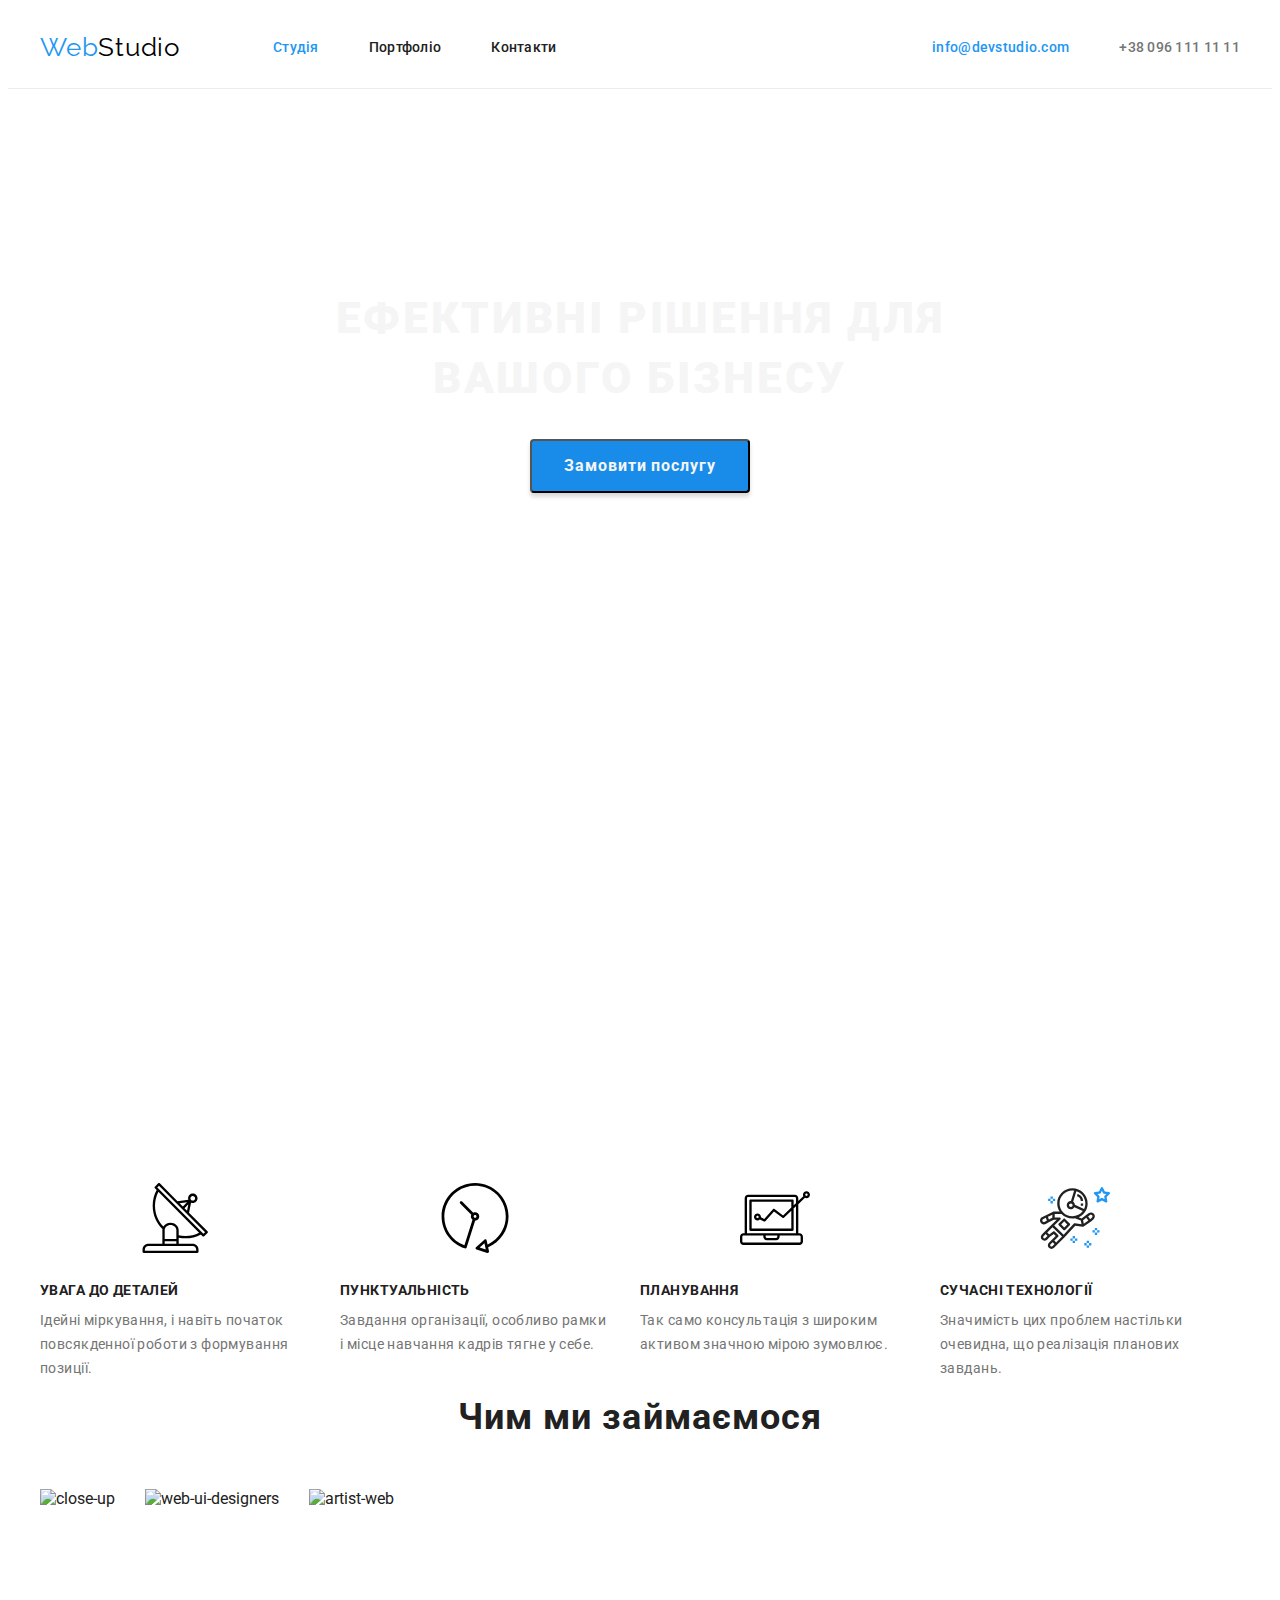
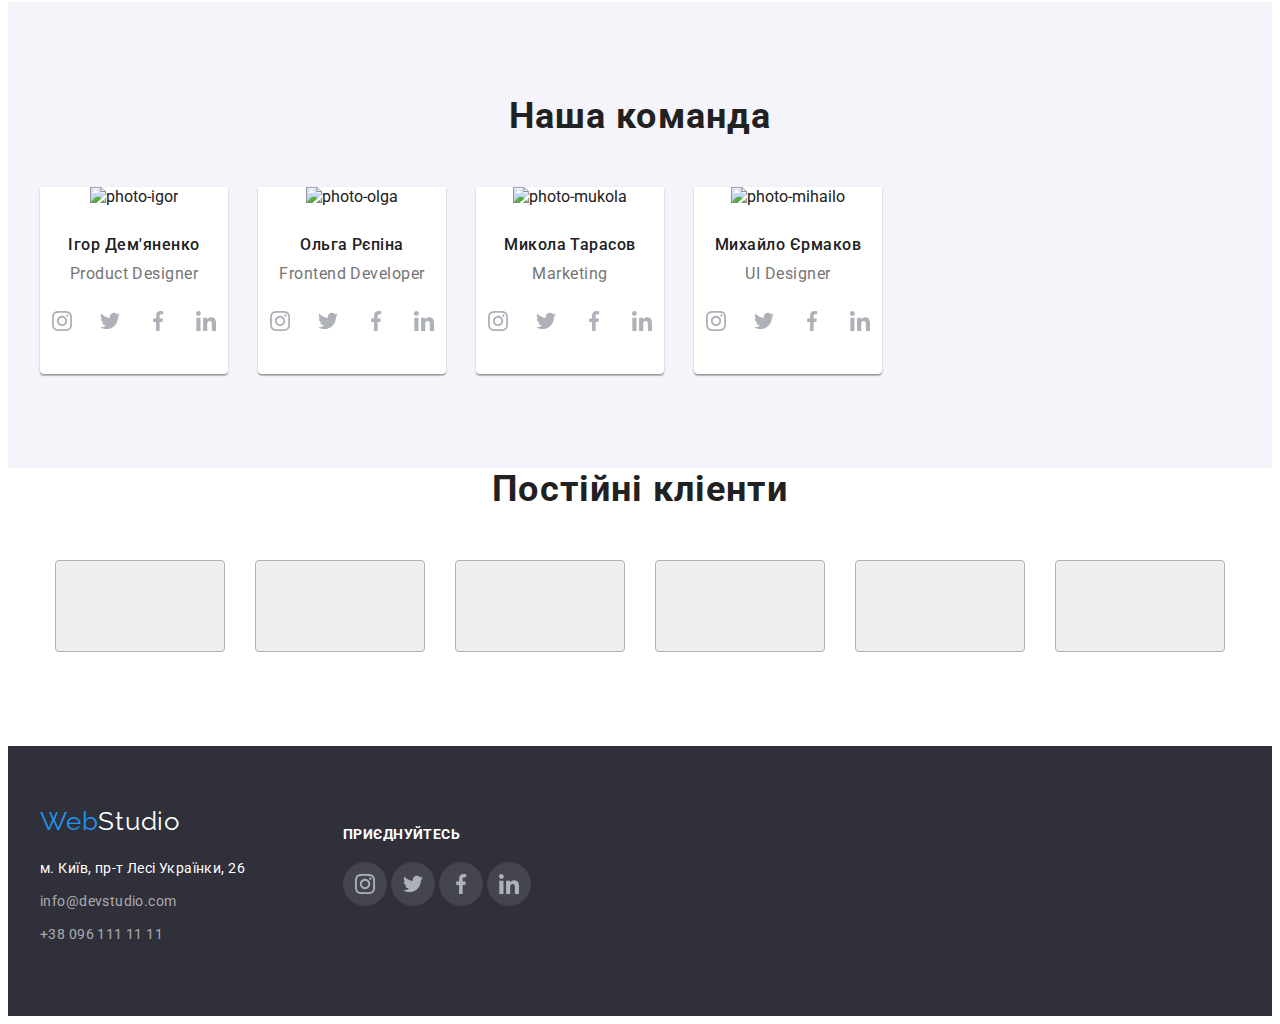
==== index.html @ cc27a111 "footer complit" ====
<!DOCTYPE html>
<html lang="en">
  <head>
    <meta charset="UTF-8" />
    <meta http-equiv="X-UA-Compatible" content="IE=edge" />
    <meta name="viewport" content="width=device-width, initial-scale=1.0" />
    <title>Головна</title>
    <link rel="preconnect" href="https://fonts.googleapis.com" />
    <link rel="preconnect" href="https://fonts.gstatic.com" crossorigin />
    <link
      href="https://fonts.googleapis.com/css2?family=Raleway:wght@700&family=Roboto:wght@400;500;700;900&display=swap"
      rel="stylesheet"
    />
    <link
      rel="stylesheet"
      href="https://cdnjs.cloudflare.com/ajax/libs/modern-normalize/1.1.0/modern-normalize.min.css"
      integrity="sha512-wpPYUAdjBVSE4KJnH1VR1HeZfpl1ub8YT/NKx4PuQ5NmX2tKuGu6U/JRp5y+Y8XG2tV+wKQpNHVUX03MfMFn9Q=="
      crossorigin="anonymous"
      referrerpolicy="no-referrer"
    />
    <link rel="stylesheet" href="css/style.css" />
  </head>
  <body>
    <!--Шапка сайта-->
    <header class="border">
      <div class="container main-nav">
        <a href="#" class="logo-link">
          Web<span class="logo-span">Studio</span></a
        >
        <nav>
          <ul class="site-nav">
            <li class="item"><a class="link current" href="#">Студія</a></li>
            <li class="item">
              <a class="link" href="./portfolio.html">Портфоліо</a>
            </li>
            <li class="item"><a class="link" href="#">Контакти</a></li>
          </ul>
        </nav>
        <ul class="top-address">
          <li class="item">
            <a class="link current" href="mailto:info@devstudio.com"
              >info@devstudio.com</a
            >
          </li>
          <li>
            <a class="link" href="tel:+380961111111">+38 096 111 11 11</a>
          </li>
        </ul>
      </div>
    </header>
    <main>
      <!--Герой-->
      <section class="hero overlay">
        <div class="container">
          <h1 class="hero-title">
            Ефективні рішення для <br />
            вашого бізнесу
          </h1>
          <button class="btn" type="button">Замовити послугу</button>
        </div>
      </section>
      <!--Особливості-->
      <section class="feature">
        <div class="container">
          <h2 class="visually-hidden">Особливості</h2>
          <ul class="list">
            <li class="feature-item">
              <div class="feature-box">
                <svg class="feature-icon">
                  <use href="./img/symbol-defs.svg#icon-antena"></use>
                </svg>
              </div>
              <h3 class="title">УВАГА ДО ДЕТАЛЕЙ</h3>
              <p class="text">
                Ідейні міркування, і навіть початок повсякденної роботи з
                формування позиції.
              </p>
            </li>
            <li class="feature-item">
              <div class="feature-box">
                <svg class="feature-icon">
                  <use href="./img/symbol-defs.svg#icon-time-icon"></use>
                </svg>
              </div>
              <h3 class="title">ПУНКТУАЛЬНІСТЬ</h3>
              <p class="text">
                Завдання організації, особливо рамки і місце навчання кадрів
                тягне у себе.
              </p>
            </li>
            <li class="feature-item">
              <div class="feature-box">
                <svg class="feature-icon">
                  <use href="./img/symbol-defs.svg#icon-diagram-icon"></use>
                </svg>
              </div>
              <h3 class="title">ПЛАНУВАННЯ</h3>
              <p class="text">
                Так само консультація з широким активом значною мірою зумовлює.
              </p>
            </li>
            <li class="feature-item">
              <div class="feature-box">
                <svg class="feature-icon">
                  <use href="./img/symbol-defs.svg#icon-astronaut-icon"></use>
                </svg>
              </div>
              <h3 class="title">СУЧАСНІ ТЕХНОЛОГІЇ</h3>
              <p class="text">
                Значимість цих проблем настільки очевидна, що реалізація
                планових завдань.
              </p>
            </li>
          </ul>
        </div>
      </section>
      <!--Чим займаемося-->
      <section class="section">
        <div class="container">
          <h2 class="section-title">Чим ми займаємося</h2>
          <ul class="list">
            <li class="section-item">
              <a class="section-link" href="#">
                <img src="./img/close-up.jpg" alt="close-up" width="370"
              /></a>
            </li>
            <li class="section-item">
              <a class="section-link" href="#">
                <img
                  src="./img/web-ui-designers.jpg"
                  alt="web-ui-designers"
                  width="370"
                />
              </a>
            </li>
            <li class="section-item">
              <a class="section-link" href="#">
                <img src="./img/artist-web.jpg" alt="artist-web" width="370" />
              </a>
            </li>
          </ul>
        </div>
      </section>
      <!--Наша команда-->
      <section class="command">
        <div class="container">
          <h2 class="title">Наша команда</h2>
          <ul class="list">
            <li class="command-item back-fon">
              <a class="command-link" href="#">
                <img src="./img/photo-igor.jpg" alt="photo-igor" width="270" />
                <div class="command-card">
                  <h3 class="name">Ігор Дем'яненко</h3>
                  <p class="profession">Product Designer</p>
                  <button class="clik">
                    <svg class="icon">
                      <use href="./img/symbol-defs.svg#icon-instagram"></use>
                    </svg>
                  </button>
                  <button class="clik">
                    <svg class="icon">
                      <use href="./img/symbol-defs.svg#icon-twitter"></use>
                    </svg>
                  </button>
                  <button class="clik">
                    <svg class="icon">
                      <use href="./img/symbol-defs.svg#icon-facebook"></use>
                    </svg>
                  </button>
                  <button class="clik">
                    <svg class="icon">
                      <use href="./img/symbol-defs.svg#icon-linkedin"></use>
                    </svg>
                  </button>
                </div>
              </a>
            </li>
            <li class="command-item">
              <a class="command-link" href="#">
                <img src="./img/photo-olga.jpg" alt="photo-olga" width="270" />
                <div class="command-card">
                  <h3 class="name">Ольга Рєпіна</h3>
                  <p class="profession">Frontend Developer</p>
                  <button class="clik">
                    <svg class="icon">
                      <use href="./img/symbol-defs.svg#icon-instagram"></use>
                    </svg>
                  </button>
                  <button class="clik">
                    <svg class="icon">
                      <use href="./img/symbol-defs.svg#icon-twitter"></use>
                    </svg>
                  </button>
                  <button class="clik">
                    <svg class="icon">
                      <use href="./img/symbol-defs.svg#icon-facebook"></use>
                    </svg>
                  </button>
                  <button class="clik">
                    <svg class="icon">
                      <use href="./img/symbol-defs.svg#icon-linkedin"></use>
                    </svg>
                  </button>
                </div>
              </a>
            </li>
            <li class="command-item">
              <a class="command-link" href="#">
                <img
                  src="./img/photo-mukola.jpg"
                  alt="photo-mukola"
                  width="270"
                />
                <div class="command-card">
                  <h3 class="name">Микола Тарасов</h3>
                  <p class="profession">Marketing</p>
                  <button class="clik">
                    <svg class="icon">
                      <use href="./img/symbol-defs.svg#icon-instagram"></use>
                    </svg>
                  </button>
                  <button class="clik">
                    <svg class="icon">
                      <use href="./img/symbol-defs.svg#icon-twitter"></use>
                    </svg>
                  </button>
                  <button class="clik">
                    <svg class="icon">
                      <use href="./img/symbol-defs.svg#icon-facebook"></use>
                    </svg>
                  </button>
                  <button class="clik">
                    <svg class="icon">
                      <use href="./img/symbol-defs.svg#icon-linkedin"></use>
                    </svg>
                  </button>
                </div>
              </a>
            </li>
            <li class="command-item">
              <a class="command-link" href="#">
                <img
                  src="./img/photo-mihailo.jpg"
                  alt="photo-mihailo"
                  width="270"
                />
                <div class="command-card">
                  <h3 class="name">Михайло Єрмаков</h3>
                  <p class="profession">UI Designer</p>
                  <button class="clik">
                    <svg class="icon">
                      <use href="./img/symbol-defs.svg#icon-instagram"></use>
                    </svg>
                  </button>
                  <button class="clik">
                    <svg class="icon">
                      <use href="./img/symbol-defs.svg#icon-twitter"></use>
                    </svg>
                  </button>
                  <button class="clik">
                    <svg class="icon">
                      <use href="./img/symbol-defs.svg#icon-facebook"></use>
                    </svg>
                  </button>
                  <button class="clik">
                    <svg class="icon">
                      <use href="./img/symbol-defs.svg#icon-linkedin"></use>
                    </svg>
                  </button>
                </div>
              </a>
            </li>
          </ul>
        </div>
      </section>
      <section class="clients">
        <h2 class="title">Постійні кліенти</h2>
        <div class="client-box">
          <button class="client-btn">
            <svg class="client-icon"></svg>
            <use href="./img/symbol-defs.svg#icon-yaco"></use>
          </button>
          <button class="client-btn">
            <svg class="client-icon" width="40" height="52"></svg>
            <use href="./img/symbol-defs.svg#icon-compani"></use>
          </button>
          <button class="client-btn">
            <svg class="client-icon" width="43.46" height="41.18"></svg>
            <use href="./img/symbol-defs.svg#icon-comp"></use>
          </button>
          <button class="client-btn">
            <svg class="client-icon" width="84.44" height="40.62"></svg>
            <use href="./img/symbol-defs.svg#icon-foster"></use>
          </button>
          <button class="client-btn">
            <svg class="client-icon" width="62.54" height="45.43"></svg>
            <use href="./img/symbol-defs.svg#icon-brand"></use>
          </button>
          <button class="client-btn">
            <svg class="client-icon" width="93.79" height="43.93"></svg>
            <use href="./img/symbol-defs.svg#icon-tag"></use>
          </button>
        </div>
      </section>
    </main>
    <!--Підвал-->
    <footer class="address-footer">
      <div class="container bottom-box">
        <div class="footer-box">
        <a href="#" class="logo-link">
          Web<span class="logo-span">Studio</span></a
        >
        <address>
          <ul class="address">
            <li class="item-text">
              <a
                class="link"
                target="_blank"
                href="https://goo.gl/maps/rWDVabsa2ufEebZV9"
                >м. Київ, пр-т Лесі Українки, 26</a
              >
            </li>
            <li class="item">
              <a class="link" href="mailto:info@devstudio.com"
                >info@devstudio.com</a
              >
            </li>
            <li class="item">
              <a class="link" href="tel:+380961111111">+38 096 111 11 11</a>
            </li>
          </ul>
        </address>
      </div>
        <div class="join">
          <h3 class="title">ПРИЄДНУЙТЕСЬ</h3>
          <button class="clik">
            <svg class="icon">
              <use href="./img/symbol-defs.svg#icon-instagram"></use>
            </svg>
          </button>
          <button class="clik">
            <svg class="icon">
              <use href="./img/symbol-defs.svg#icon-twitter"></use>
            </svg>
          </button>
          <button class="clik">
            <svg class="icon">
              <use href="./img/symbol-defs.svg#icon-facebook"></use>
            </svg>
          </button>
          <button class="clik">
            <svg class="icon">
              <use href="./img/symbol-defs.svg#icon-linkedin"></use>
            </svg>
          </button>
        </div>
      </div>
    </footer>
  </body>
</html>
---- css/style.css ----
/*Осн колір тексту #212121
 
другий колір тексту #757575

білий #FFFFFF

акцент синій #2196F3

фон перший #F5F5F5

фон другий #F5F4FA

*/
:root {
  --primary-text-color: #757575;
  --title-text-color: #212121;
  --accent-color: #2196f3;
  --default-color: #188ce8;
  --primari-bg-color: #f5f5f5;
}

h1,
h2,
h3,
h4,
h5,
h6,
p {
  margin-top: 0;
  margin-bottom: 0;
}

a {

  text-decoration: none;
  color: currentColor;
}

ul,
ol {
  margin: 0;
  padding-left: 0;
  list-style: none;
}

button {
  cursor: pointer;
}

body {
  font-family: Roboto, sans-serif;
  font-style: normal;
   
  color: var(--title-text-color);
}

address {
  font-style: normal;
}

/* -----container----- */

.container {
  margin: 0 auto;
  width: 1200px;
  padding-left: 15px;
  padding-right: 15px;  
}

/* logo */

.logo-link {
  margin-right: 93px;
  padding-top: 24px;
  padding-bottom: 25px;

  font-family: "Raleway", sans-serif;
  font-size: 26px;
  line-height: 1.19;
  letter-spacing: 0.03em;
  text-decoration: none;

  color: var(--accent-color);
}

.logo-span {
  color: #000000;
}

.address-footer .logo-span {
  color: #ffffff;
}

/* nav */

.main-nav {
  display: flex;
  align-items: center;
}

.site-nav,
.site-nav .link {
  text-decoration: none;
  list-style: none;
}

.site-nav {
  display: flex;
}

.site-nav .item:not(:last-child) {
  margin-right: 50px;
}

.site-nav .link {
  padding: 32px 0;
  color: var(--title-text-color);
}

.site-nav .link.current {
  color: var(--accent-color);
}

.site-nav .link:hover,
.site-nav .link:focus,
.top-address .link:hover,
.top-address .link:focus {
  color: var(--accent-color);
}

/* top-address */

.top-address .link.current {
  color: var(--accent-color);
}

.site-nav,
.top-address {
  font-weight: 500;
  font-size: 14px;
  line-height: 1.14;
  letter-spacing: 0.02em;

  cursor: pointer;
  list-style: none;
}

.top-address {
  display: flex;  
  margin-left: auto;
}

.top-address .item:not(:last-child) {
  margin-right: 50px;
}

.top-address .link {
  padding: 32px 0;

  color: var(--primary-text-color);
}

/* ---top border--- */
.border{
  border-bottom:  1px solid #ECECEC;
}

/* main */

/* hero */
.hero {
  text-align: center;
  padding-top: 200px;
  padding-bottom: 200px;
}

.overlay{
  max-width: 1600px;
  height: 600px;
  margin-left: auto;
  margin-right: auto;  
  content:'';
  background-image: 
  url(../img/Overlay.jpg) ;
  background-repeat: no-repeat;
  background-size: cover;
  background-position: center;
}

.hero-title {  
  margin-bottom: 30px;

  font-weight: 900;
  font-size: 44px;
  line-height: 1.36;
  letter-spacing: 0.06em;
  text-transform: uppercase;
  color:var(--primari-bg-color) ;
}

/* button */

.btn {
  min-width: 216px;  
  padding: 10px 32px; 

  font-family: "Roboto", sans-serif;
  font-weight: 700;
  font-size: 16px;
  line-height: 1.88;
  text-align: center;
  letter-spacing: 0.06em;

  color: var(--primari-bg-color);
  background-color: var(--default-color);
  box-shadow: 0px 4px 4px rgba(0, 0, 0, 0.15);
  border-radius: 4px;
}

.btn:hover,
.btn:focus {
  background-color: var(--accent-color);
}

.btn:active {
  background-color: var(--primari-bg-color);
  color: var(--default-color);
}

/* feature */

.feature{
padding-top: 94px;
}

.visually-hidden {
  position: absolute;
  white-space: nowrap;
  width: 1px;
  height: 1px;
  overflow: hidden;
  border: 0;
  padding: 0;
  clip: rect(0 0 0 0);
  clip-path: inset(50%);
  margin: -1px;
}

.feature .list {
  display: flex;
  flex-wrap: wrap;  
}

.feature-item {  
  width: 270px;
  height: 120px;  
}

.feature-box{ 
  display: flex;
  justify-content: center;   
}

.feature-icon{    
  width: 70px; 
  height: 70px;  
}

.feature-item:not(:last-child) {
  margin-right: 30px;
}

.feature .title {
  padding-top: 30px;
  margin-bottom: 10px;

  font-weight: 700;
  font-size: 14px;
  line-height: 1.14;
  letter-spacing: 0.03em;
  text-transform: uppercase;
}

.feature .text {
  font-size: 14px;
  line-height: 1.71;
  letter-spacing: 0.03em;

  color: var(--primary-text-color);
}

/* section works */

.section{
padding-bottom: 94px;
padding-top: 94px;
}

.section .list {
  display: flex;
  list-style: none;
 
}


.section-item:not(:last-child) {
  margin-right: 30px;
}

.section-title {  
  margin-bottom: 50px;

  font-weight: 700;
  font-size: 36px;
  line-height: 1.16;
  text-align: center;
  letter-spacing: 0.03em;
}

/* section-command */


.command {
  background: #f5f4fa;
  padding-bottom: 94px;
  padding-top: 94px;
}

.command .list,
.command-link {
  list-style: none;
  text-decoration: none;
}

.command .list {
  display: flex;
  text-align: center;  
}

.command-item:not(:last-child) {
  margin-right: 30px;
}

.command .title {  
  margin-bottom: 50px;

  font-weight: 700;
  font-size: 36px;
  line-height: 1.16;
  text-align: center;
  letter-spacing: 0.03em;
}

.command-item{
  background: #ffffff;
  box-shadow: 0px 1px 3px rgba(0, 0, 0, 0.12), 0px 1px 1px rgba(0, 0, 0, 0.14),
    0px 2px 1px rgba(0, 0, 0, 0.2);
  border-radius: 0px 0px 4px 4px;
}

.command-link .name {  
  font-weight: 500;
  font-size: 16px;
  line-height: 1.18;
  letter-spacing: 0.03em;
  text-align: center;

  margin-bottom: 10px;

  color: var(--title-text-color);
}

.command-link .profession {
  font-size: 16px;
  line-height: 1.18;
  letter-spacing: 0.03em;
  text-align: center; 
  margin-bottom: 16px; 

  color: var(--primary-text-color);
}

.command-card{
  padding-top: 30px;
  padding-bottom: 30px;  
}

.clik{
  padding: 0;
  border: none;
  width: 44px;
  height: 44px;
  border-radius: 50%; 
  background-color: #fff;  
}

.icon{  
 width: 20px;
 height: 20px; 
}

.back-fon .insta{
  fill: #2196f3;
}

/* ----regular clients----- */

.clients .title{
  font-weight: 700;
  font-size: 36px;
  line-height: 42px;
  text-align: center;
  letter-spacing: 0.03em;

  padding-bottom: 50px;
}

.client-box{
  display: flex;
  justify-content: center;
  padding-bottom: 94px;
}
.client-icon{
  width: 106px;
  height: 60px;
}

.client-btn{
  width: 170px;
  height: 92px;
  margin-right: 30px;

  border: 1px solid #AFB1B8;
  border-radius: 4px;
}

.client-btn:last-child{
  margin-right: 0;
}

/* address */
.address-footer {
  padding-top: 60px;
  padding-bottom: 60px;
}

 .logo-link {
  display: block;  
}
.address-footer .logo-link{
  padding:0 ;
  margin-bottom: 20px;
}

.address-footer {  
  background: #2f303a;
}

.address .item-text,
.address .item:not(:last-child){
  margin-bottom: 9px;
}

.address .item-text .link {
  color: #ffffff;
}

.address .link {
  
  font-style: normal;
  font-size: 14px;
  line-height: 1.71;
  letter-spacing: 0.03em;

  color: rgba(255, 255, 255, 0.6);
}

/* ----join----- */

.bottom-box{
  display: flex;  
}

.join .clik {
  background-color:rgba(255, 255, 255, 0.1);;
}
.join .clik .icon{
  display: flex;
  margin: auto;
  
}

 .join {  
  width: 206px;
  height: 80px;
  margin-top: 20px;
  margin-left: 70px;
  margin-bottom: 50px;
 }
 
.join .title{
  margin-bottom: 20px;

  font-weight: 700;
  font-size: 14px;
  line-height: 16px;
  letter-spacing: 0.03em;
  text-transform: uppercase;

  color: #FFFFFF;
}

/* ------Portfolio ------ */

/* filter */

.filter{
  padding-top: 94px;
  padding-bottom: 34px;
}

.filter .list {
  display: flex;
  justify-content: center;
  margin-bottom: 50px;
}

.filter .list .items:not(:last-child) {
  margin-right: 8px;
}

.filter .list .item {
  padding: 6px 22px;
  border: none;

  font-family: "Roboto", sans-serif;
  font-weight: 500;
  font-size: 16px;
  line-height: 1.62;
  letter-spacing: 0.03em;

  background: #f5f4fa;
  border-radius: 4px;
}

.list .item.current {
  border: none;
  padding: 6px 25px;

  box-shadow: 0px 3px 1px rgba(0, 0, 0, 0.1), 0px 1px 2px rgba(0, 0, 0, 0.08),
    0px 2px 2px rgba(0, 0, 0, 0.12);
  border-radius: 4px;

  background-color: var(--accent-color);
  color: #ffffff;
}

.list .item:hover,
.list .item:focus {
  background-color: var(--accent-color);
  color: var(--primari-bg-color);
}

/* gallery */

.gallery-list {
  display: flex;
  flex-wrap: wrap;
}

.gallery-list .item {  
  min-width: 370px;
  margin-bottom: 30px;
  margin-right: 30px;

  background: #FFFFFF;
 
}

.gallery-list .item:nth-child(3n) {
  margin-right: 0px;
}

.gallery-list .item:nth-last-child(-n + 3) {
  margin-bottom: 114px;
}


.card-text {  
  padding: 20px 24px ;
  
  border: 1px solid #EEEEEE;
  border-top: none;
}

.card-text .title {
  font-weight: 700;
  font-size: 18px;
  line-height: 2;
  letter-spacing: 0.06em;

  color: var(--title-text-color);
}
.card-text .text {
  margin-top: 4px;

  font-size: 16px;
  line-height: 1.88;
  letter-spacing: 0.03em;

  color: var(--primary-text-color);
}
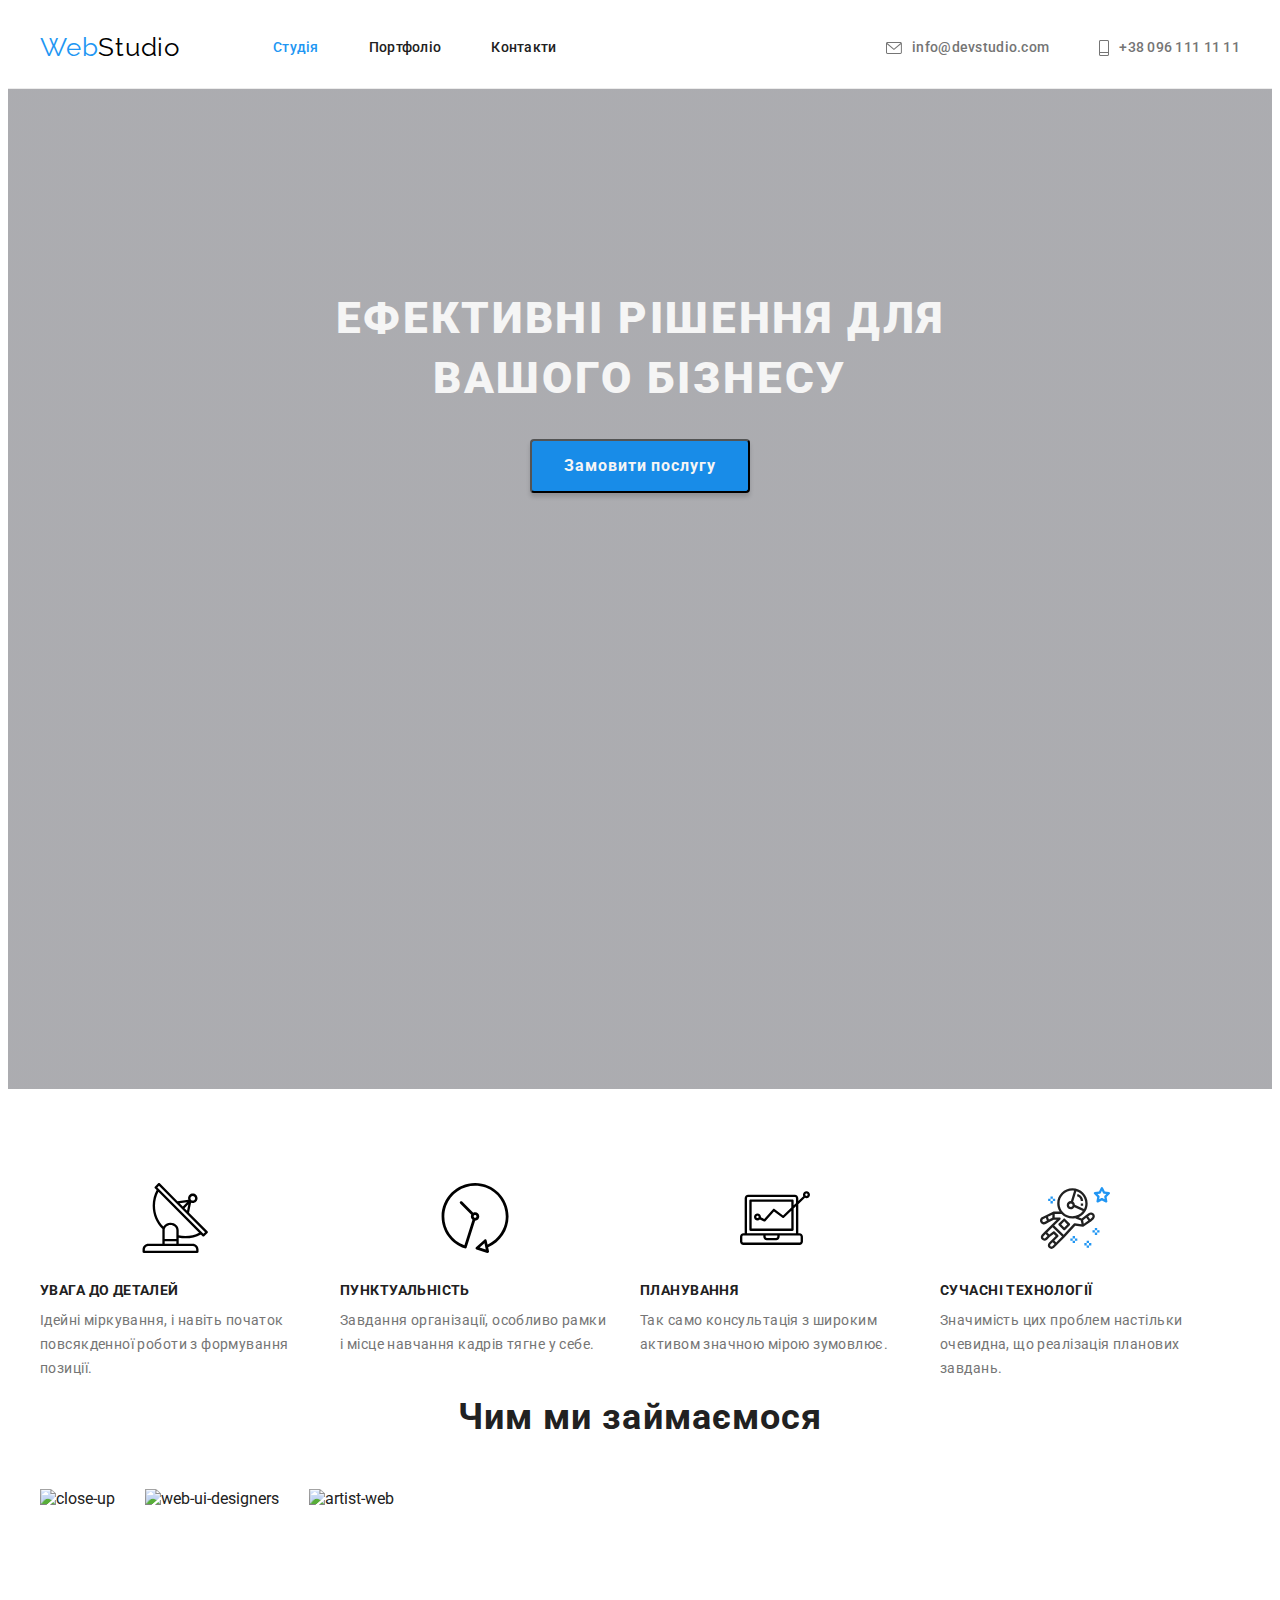
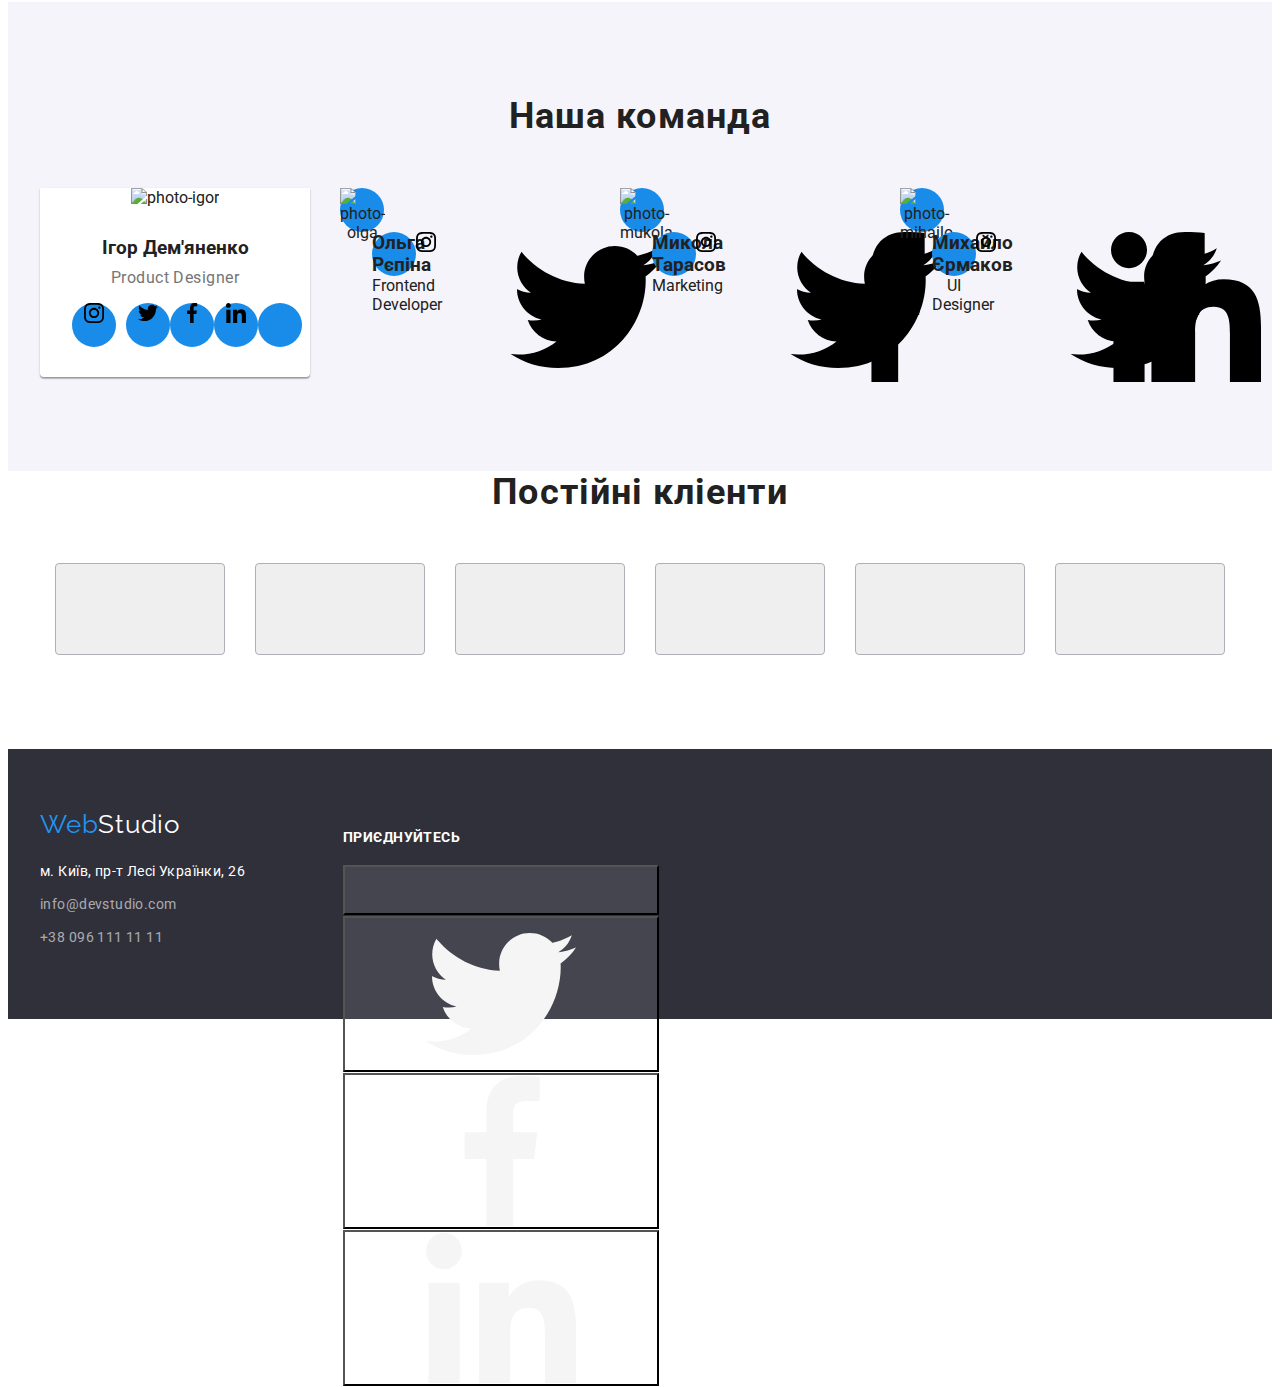
==== commit ad26b4eb: "+/-" ====
--- a/index.html
+++ b/index.html
@@ -36,14 +36,21 @@
             <li class="item"><a class="link" href="#">Контакти</a></li>
           </ul>
         </nav>
-        <ul class="top-address">
-          <li class="item">
+        <ul class="top-address icons">
+          <li class="item posht">
             <a class="link current" href="mailto:info@devstudio.com"
-              >info@devstudio.com</a
+              >
+              <svg class="top-icon" width="16" height="12" >
+                <use href="./img/symbol-defs.svg#icon-posht-icon" ></use>
+              </svg>
+              info@devstudio.com</a
             >
           </li>
-          <li>
-            <a class="link" href="tel:+380961111111">+38 096 111 11 11</a>
+          <li class="item tel">
+            <a class="link" href="tel:+380961111111">
+              <svg class="top-icon" width="10" height="16">
+                <use href="./img/symbol-defs.svg#icon-tel-icon"></use>
+              </svg>+38 096 111 11 11</a>
           </li>
         </ul>
       </div>
@@ -146,32 +153,42 @@
         <div class="container">
           <h2 class="title">Наша команда</h2>
           <ul class="list">
-            <li class="command-item back-fon">
-              <a class="command-link" href="#">
+            <li class="command-items ">
+              <a class="command-links" href="#">
                 <img src="./img/photo-igor.jpg" alt="photo-igor" width="270" />
-                <div class="command-card">
                   <h3 class="name">Ігор Дем'яненко</h3>
                   <p class="profession">Product Designer</p>
-                  <button class="clik">
-                    <svg class="icon">
-                      <use href="./img/symbol-defs.svg#icon-instagram"></use>
-                    </svg>
-                  </button>
-                  <button class="clik">
-                    <svg class="icon">
-                      <use href="./img/symbol-defs.svg#icon-twitter"></use>
-                    </svg>
-                  </button>
-                  <button class="clik">
-                    <svg class="icon">
-                      <use href="./img/symbol-defs.svg#icon-facebook"></use>
-                    </svg>
-                  </button>
-                  <button class="clik">
-                    <svg class="icon">
-                      <use href="./img/symbol-defs.svg#icon-linkedin"></use>
-                    </svg>
-                  </button>
+                  <div class="command-card">
+                    <ul class="command-list">
+                      <li class="command-item">
+                        <a href="#" class="command-link">
+                        <svg class="command-icon" width="20" height="20">
+                          <use href="./img/symbol-defs.svg#icon-instagram"></use>
+                        </svg>
+                      </a>
+                    </li>
+                      <li>
+                        <a href="#" class="command-link">
+                        <svg class="command-icon" width="20" height="20">
+                          <use href="./img/symbol-defs.svg#icon-twitter"></use>
+                        </svg>
+                      </a>
+                    </li>
+                      <li>
+                        <a href="#" class="command-link">
+                        <svg class="command-icon" width="20" height="20">
+                          <use href="./img/symbol-defs.svg#icon-facebook"></use>
+                        </svg>
+                      </a>
+                    </li>
+                      <li>
+                        <a href="#" class="command-link">
+                        <svg class="command-icon" width="20" height="20">
+                          <use href="./img/symbol-defs.svg#icon-linkedin"></use>
+                        </svg>
+                      </li>
+                    </ul>                 
+                  </a>
                 </div>
               </a>
             </li>
@@ -181,26 +198,26 @@
                 <div class="command-card">
                   <h3 class="name">Ольга Рєпіна</h3>
                   <p class="profession">Frontend Developer</p>
-                  <button class="clik">
-                    <svg class="icon">
+                  <a href="#" class="command-clik">
+                    <svg class="command-icon" width="20" height="20">
                       <use href="./img/symbol-defs.svg#icon-instagram"></use>
                     </svg>
-                  </button>
-                  <button class="clik">
-                    <svg class="icon">
+                  </a>
+                  <a href="#" class="command-clik">
+                    <svg class="command-icon">
                       <use href="./img/symbol-defs.svg#icon-twitter"></use>
                     </svg>
-                  </button>
-                  <button class="clik">
-                    <svg class="icon">
+                  </a>
+                  <a href="#" class="command-clik">
+                    <svg class="command-icon">
                       <use href="./img/symbol-defs.svg#icon-facebook"></use>
                     </svg>
-                  </button>
-                  <button class="clik">
-                    <svg class="icon">
+                  </a>
+                  <a href="#" class="command-clik">
+                    <svg class="command-icon">
                       <use href="./img/symbol-defs.svg#icon-linkedin"></use>
                     </svg>
-                  </button>
+                  </a>
                 </div>
               </a>
             </li>
@@ -214,26 +231,26 @@
                 <div class="command-card">
                   <h3 class="name">Микола Тарасов</h3>
                   <p class="profession">Marketing</p>
-                  <button class="clik">
-                    <svg class="icon">
-                      <use href="./img/symbol-defs.svg#icon-instagram"></use>
-                    </svg>
-                  </button>
-                  <button class="clik">
-                    <svg class="icon">
-                      <use href="./img/symbol-defs.svg#icon-twitter"></use>
-                    </svg>
-                  </button>
-                  <button class="clik">
-                    <svg class="icon">
-                      <use href="./img/symbol-defs.svg#icon-facebook"></use>
-                    </svg>
-                  </button>
-                  <button class="clik">
-                    <svg class="icon">
-                      <use href="./img/symbol-defs.svg#icon-linkedin"></use>
-                    </svg>
-                  </button>
+                <a href="#" class="command-clik">
+                  <svg class="command-icon" width="20" height="20">
+                    <use href="./img/symbol-defs.svg#icon-instagram"></use>
+                  </svg>
+                </a>
+                <a href="#" class="command-clik">
+                  <svg class="command-icon">
+                    <use href="./img/symbol-defs.svg#icon-twitter"></use>
+                  </svg>
+                </a>
+                <a href="#" class="command-clik">
+                  <svg class="command-icon">
+                    <use href="./img/symbol-defs.svg#icon-facebook"></use>
+                  </svg>
+                </a>
+                <a href="#" class="command-clik">
+                  <svg class="command-icon">
+                    <use href="./img/symbol-defs.svg#icon-linkedin"></use>
+                  </svg>
+                </a>
                 </div>
               </a>
             </li>
@@ -247,26 +264,26 @@
                 <div class="command-card">
                   <h3 class="name">Михайло Єрмаков</h3>
                   <p class="profession">UI Designer</p>
-                  <button class="clik">
-                    <svg class="icon">
+                  <a href="#" class="command-clik">
+                    <svg class="command-icon" width="20" height="20">
                       <use href="./img/symbol-defs.svg#icon-instagram"></use>
                     </svg>
-                  </button>
-                  <button class="clik">
-                    <svg class="icon">
+                  </a>
+                  <a href="#" class="command-clik">
+                    <svg class="command-icon">
                       <use href="./img/symbol-defs.svg#icon-twitter"></use>
                     </svg>
-                  </button>
-                  <button class="clik">
-                    <svg class="icon">
+                  </a>
+                  <a href="#" class="command-clik">
+                    <svg class="command-icon">
                       <use href="./img/symbol-defs.svg#icon-facebook"></use>
                     </svg>
-                  </button>
-                  <button class="clik">
-                    <svg class="icon">
+                  </a>
+                  <a href="#" class="command-clik">
+                    <svg class="command-icon">
                       <use href="./img/symbol-defs.svg#icon-linkedin"></use>
                     </svg>
-                  </button>
+                  </a>
                 </div>
               </a>
             </li>
@@ -334,11 +351,11 @@
         <div class="join">
           <h3 class="title">ПРИЄДНУЙТЕСЬ</h3>
           <button class="clik">
-            <svg class="icon">
-              <use href="./img/symbol-defs.svg#icon-instagram"></use>
+            <svg class="icon" wigth="44" height="44">
+              <use href="./img/symbol-defs.svg#icon-inst"></use>
             </svg>
           </button>
-          <button class="clik">
+          <button class="clik current">
             <svg class="icon">
               <use href="./img/symbol-defs.svg#icon-twitter"></use>
             </svg>
--- a/css/style.css
+++ b/css/style.css
@@ -131,7 +131,7 @@
 /* top-address */
 
 .top-address .link.current {
-  color: var(--accent-color);
+  /* color: var(--accent-color); */
 }
 
 .site-nav,
@@ -148,6 +148,7 @@
 .top-address {
   display: flex;  
   margin-left: auto;
+  
 }
 
 .top-address .item:not(:last-child) {
@@ -155,10 +156,22 @@
 }
 
 .top-address .link {
+  display: flex;
   padding: 32px 0;
 
   color: var(--primary-text-color);
 }
+ .top-icon{
+  display: flex;
+  
+  margin: auto;
+  margin-right: 10px;
+  fill: var(--primary-text-color);
+  
+}
+ .item .top-icon:hover{
+  fill: var(--accent-color);
+ }
 
 /* ---top border--- */
 .border{
@@ -169,6 +182,7 @@
 
 /* hero */
 .hero {
+
   text-align: center;
   padding-top: 200px;
   padding-bottom: 200px;
@@ -180,7 +194,9 @@
   margin-left: auto;
   margin-right: auto;  
   content:'';
-  background-image: 
+  background-image: linear-gradient(
+    rgba(47, 48, 58, 0.4), 
+    rgba(47, 48, 58, 0.4)),
   url(../img/Overlay.jpg) ;
   background-repeat: no-repeat;
   background-size: cover;
@@ -327,7 +343,7 @@
 }
 
 .command .list,
-.command-link {
+.command-links {
   list-style: none;
   text-decoration: none;
 }
@@ -337,7 +353,7 @@
   text-align: center;  
 }
 
-.command-item:not(:last-child) {
+.command-items:not(:last-child) {
   margin-right: 30px;
 }
 
@@ -351,26 +367,29 @@
   letter-spacing: 0.03em;
 }
 
-.command-item{
+.command-items{
   background: #ffffff;
   box-shadow: 0px 1px 3px rgba(0, 0, 0, 0.12), 0px 1px 1px rgba(0, 0, 0, 0.14),
     0px 2px 1px rgba(0, 0, 0, 0.2);
   border-radius: 0px 0px 4px 4px;
 }
 
-.command-link .name {  
-  font-weight: 500;
+.command-links .name {  
+  /* font-weight: 500;
   font-size: 16px;
   line-height: 1.18;
   letter-spacing: 0.03em;
-  text-align: center;
+  text-align: center; */
+
+  
 
   margin-bottom: 10px;
+  padding-top: 30px;
 
   color: var(--title-text-color);
 }
 
-.command-link .profession {
+.command-links .profession {
   font-size: 16px;
   line-height: 1.18;
   letter-spacing: 0.03em;
@@ -379,29 +398,43 @@
 
   color: var(--primary-text-color);
 }
-
-.command-card{
-  padding-top: 30px;
-  padding-bottom: 30px;  
-}
-
-.clik{
-  padding: 0;
-  border: none;
+ 
+.command-card {
+  width: 206px;
+  height: 44px;
+
+  display: flex;  
+
+  margin-left: 32px;
+  margin-right: 32px;
+  margin-bottom: 30px;
+
+}
+
+.command-list{
+  display: flex;
+}
+
+.command-item:not(:last-child){
+  margin-right: 10px;
+}
+
+.command-link{
+  
   width: 44px;
   height: 44px;
-  border-radius: 50%; 
-  background-color: #fff;  
-}
-
-.icon{  
- width: 20px;
- height: 20px; 
-}
-
-.back-fon .insta{
-  fill: #2196f3;
-}
+  display: flex;
+ display: block;
+  
+  border-radius: 50%;
+  background-color: #188ce8;
+}
+
+.command-icon{
+  align-items: center;
+  justify-content: center;
+}
+
 
 /* ----regular clients----- */
 
@@ -438,6 +471,7 @@
   margin-right: 0;
 }
 
+
 /* address */
 .address-footer {
   padding-top: 60px;
@@ -482,12 +516,17 @@
 }
 
 .join .clik {
-  background-color:rgba(255, 255, 255, 0.1);;
-}
+  fill: var(--primari-bg-color) ;
+  background-color:rgba(255, 255, 255, 0.1);
+}
+
+.join .clik:hover{
+  background-color: var(--accent-color);
+}
+
 .join .clik .icon{
   display: flex;
-  margin: auto;
-  
+  margin: auto;  
 }
 
  .join {  
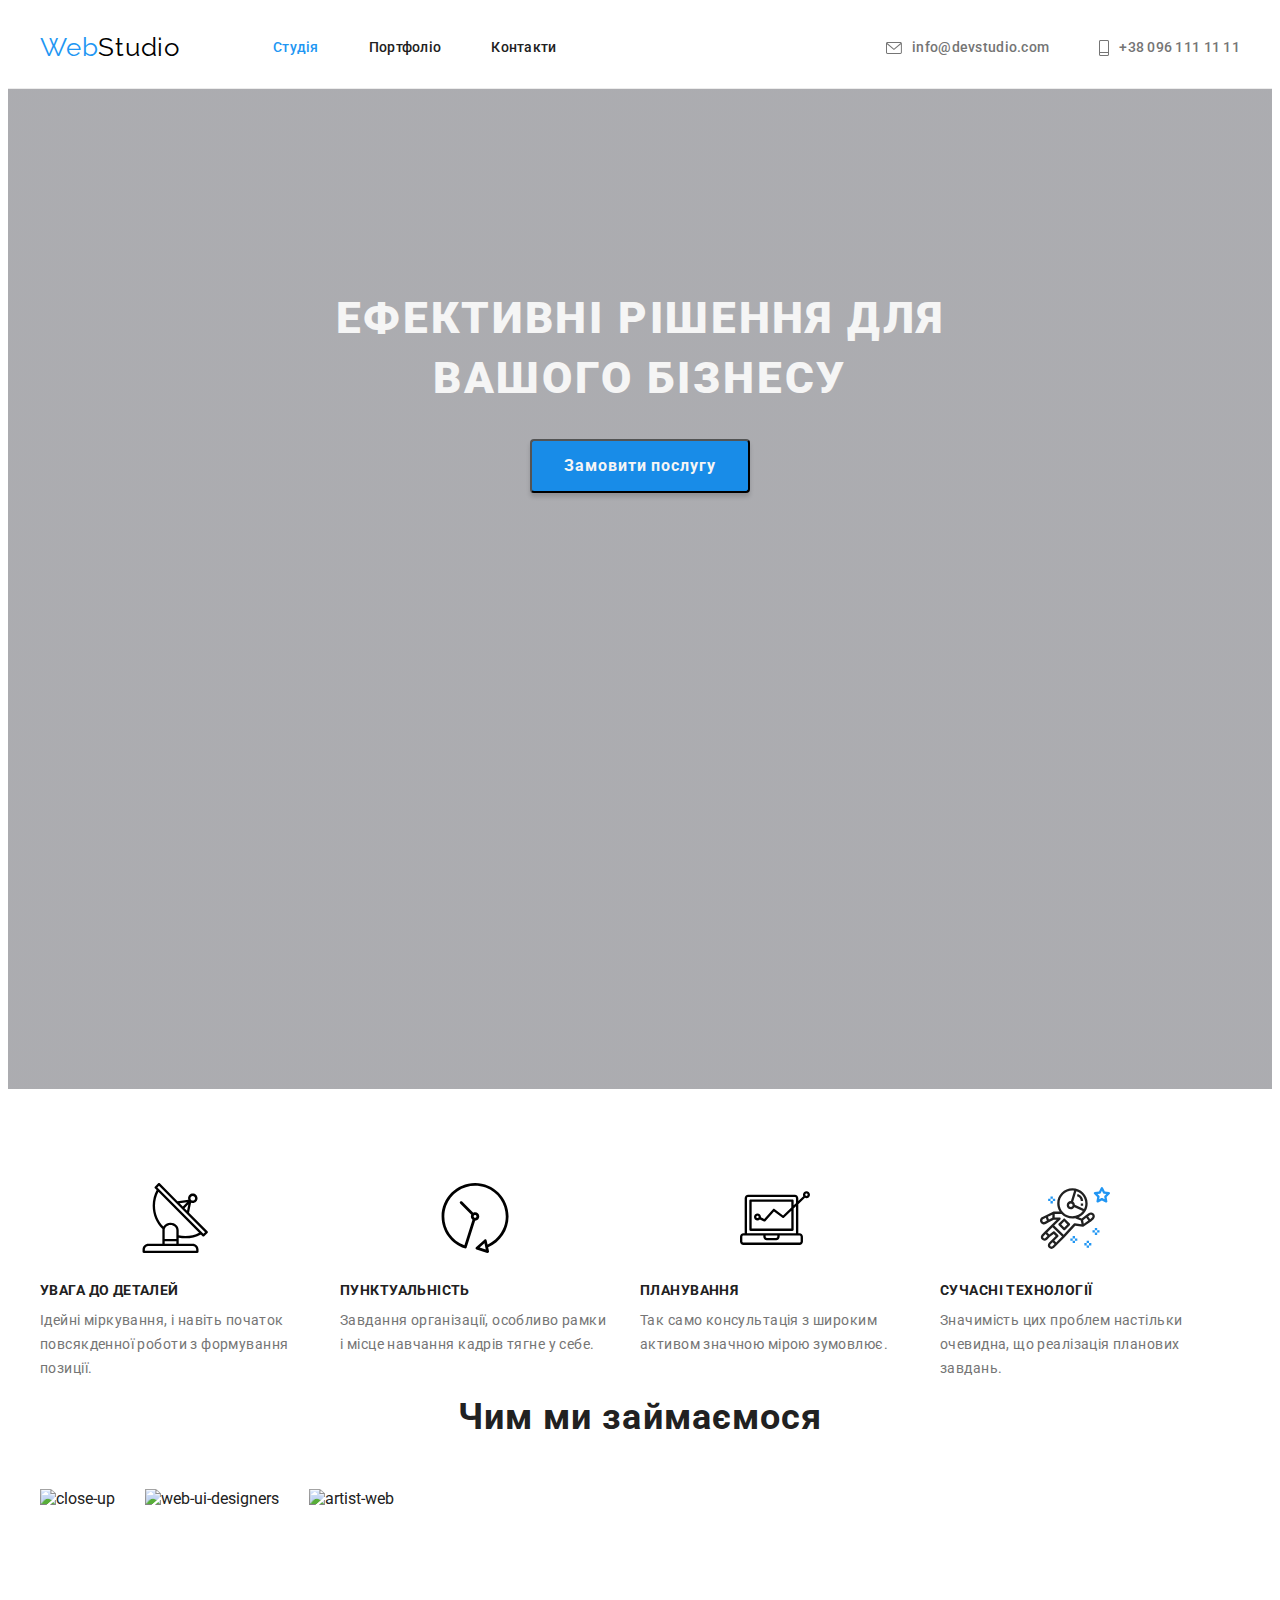
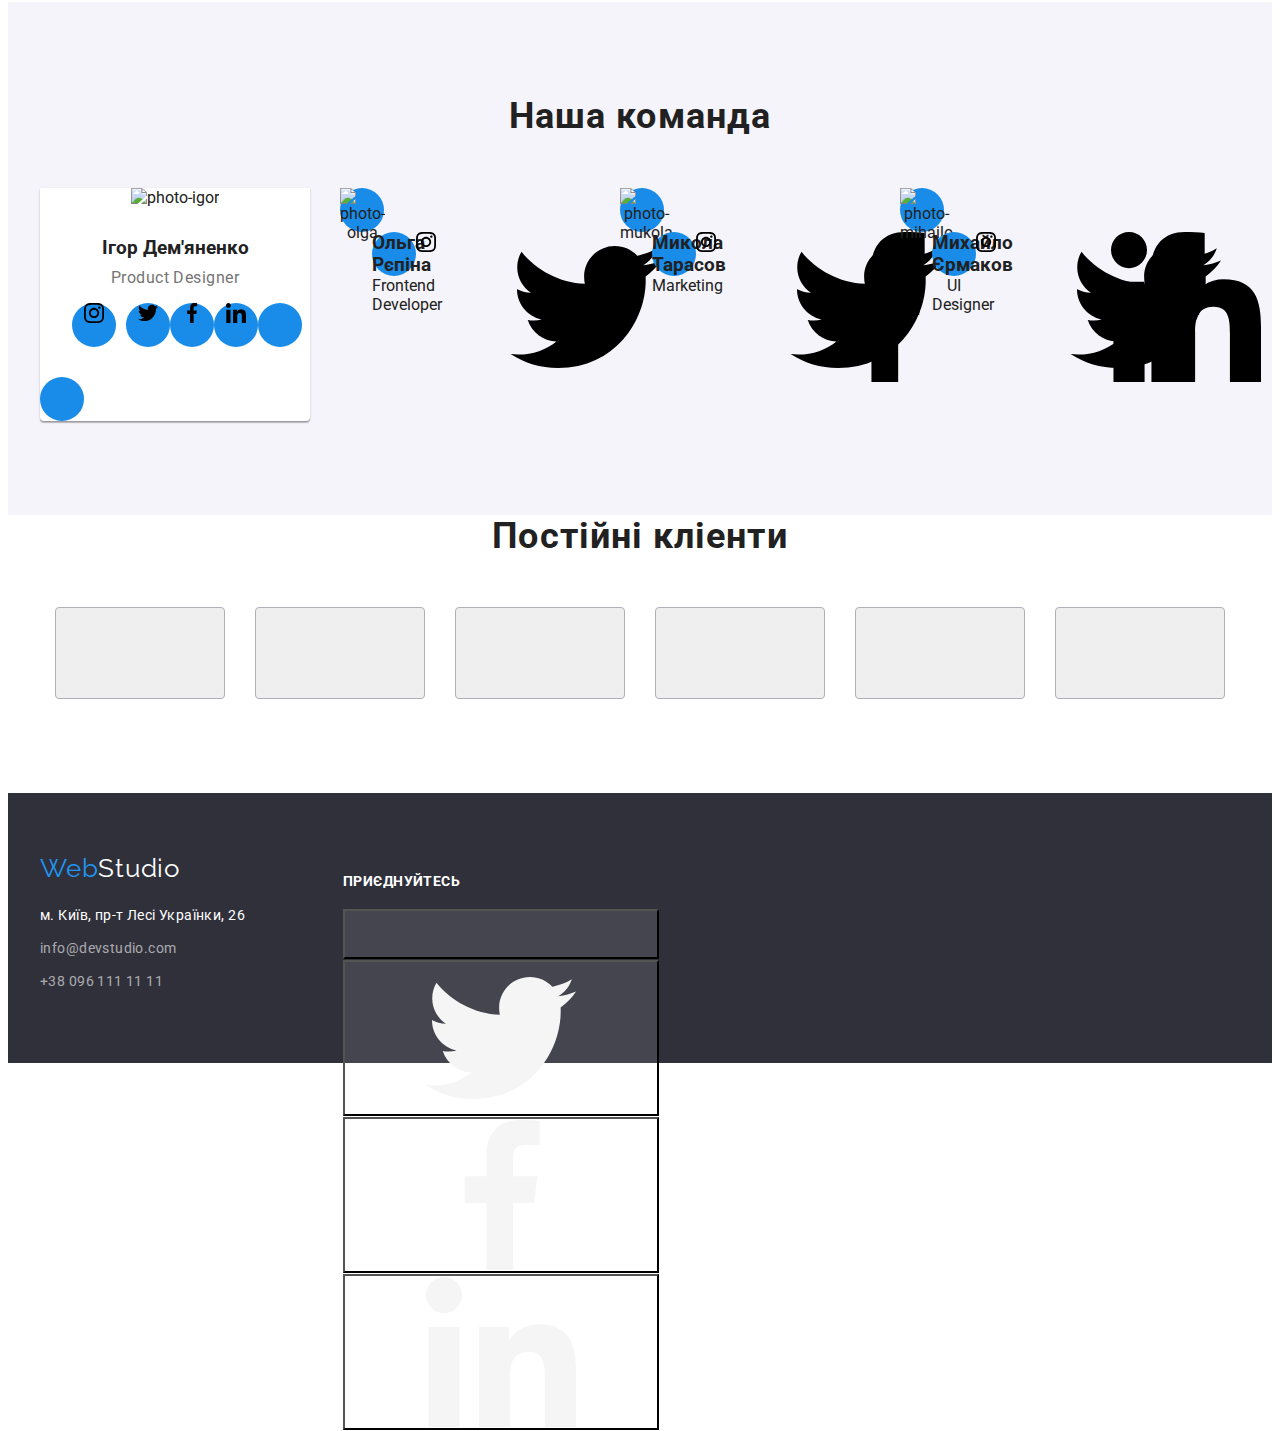
==== commit 4837172f: "+-" ====
--- a/index.html
+++ b/index.html
@@ -187,11 +187,10 @@
                           <use href="./img/symbol-defs.svg#icon-linkedin"></use>
                         </svg>
                       </li>
-                    </ul>                 
-                  </a>
-                </div>
-              </a>
-            </li>
+                    </ul> 
+                  </div>
+                </a>                
+              </li>            
             <li class="command-item">
               <a class="command-link" href="#">
                 <img src="./img/photo-olga.jpg" alt="photo-olga" width="270" />
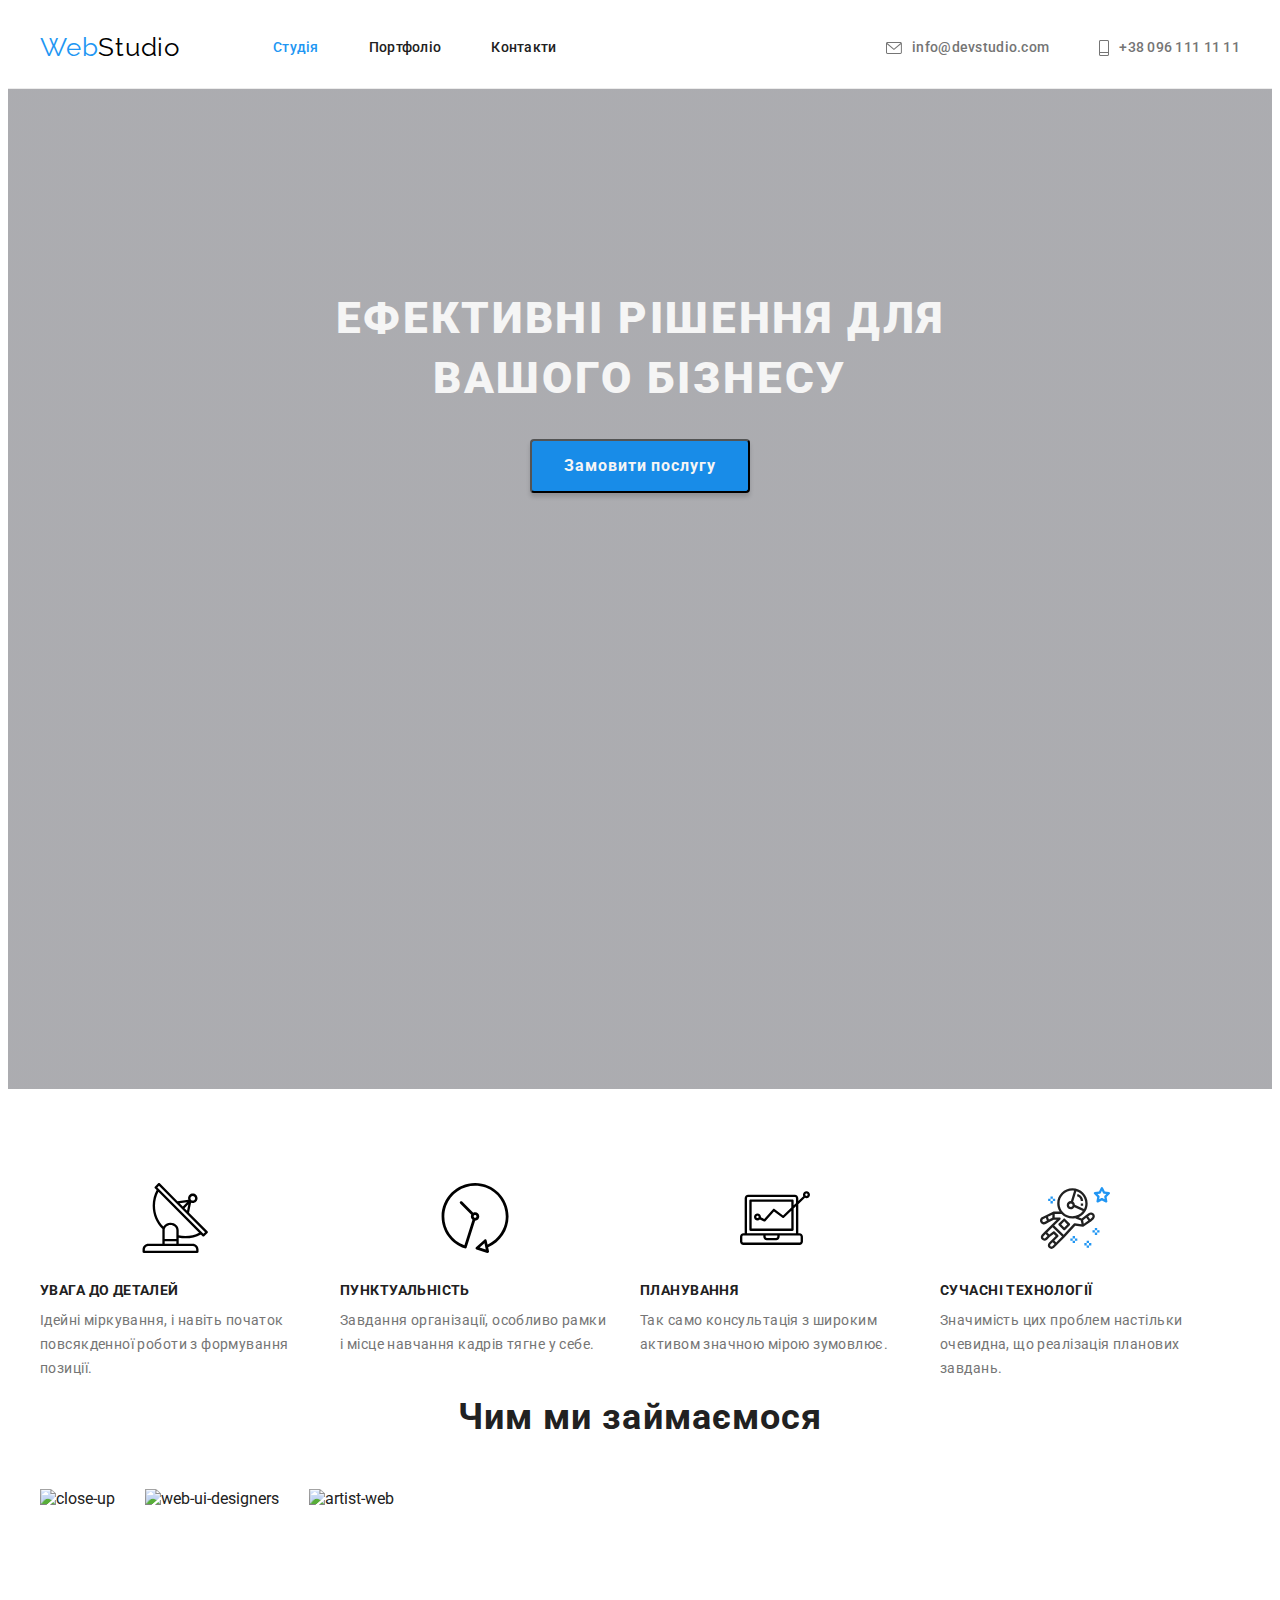
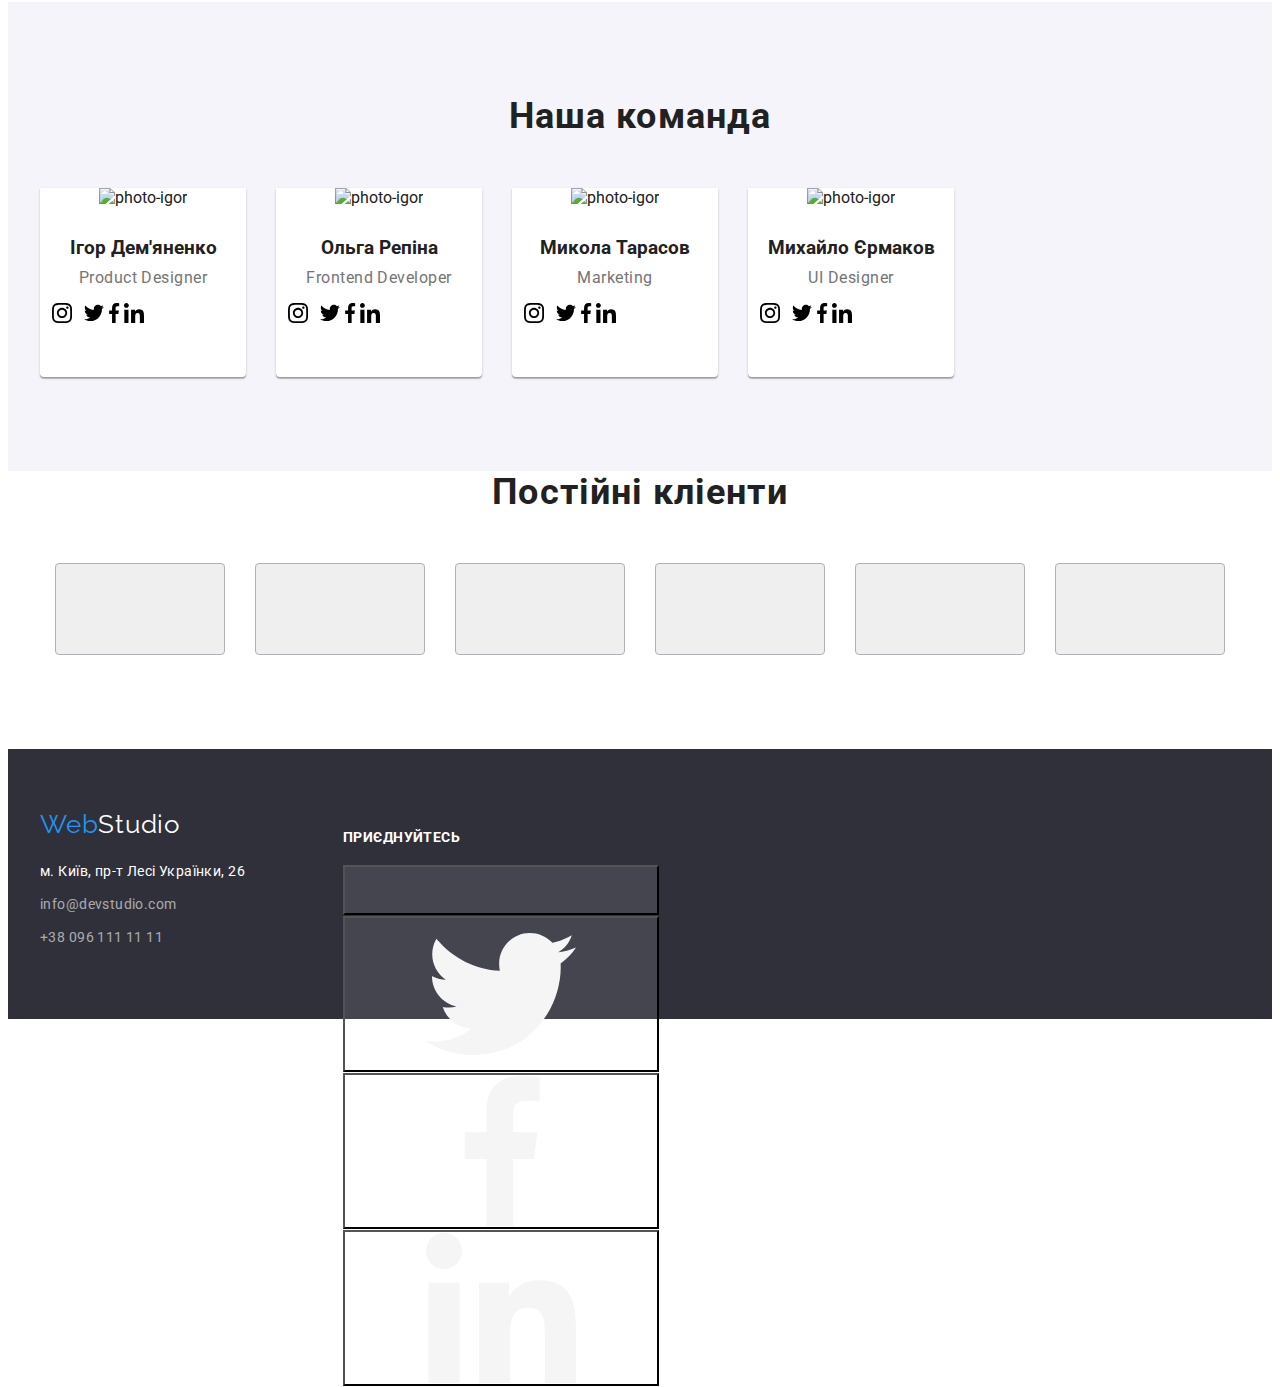
==== commit a7d4cb0f: "+" ====
--- a/index.html
+++ b/index.html
@@ -158,8 +158,7 @@
                 <img src="./img/photo-igor.jpg" alt="photo-igor" width="270" />
                   <h3 class="name">Ігор Дем'яненко</h3>
                   <p class="profession">Product Designer</p>
-                  <div class="command-card">
-                    <ul class="command-list">
+                     <ul class="command-list">
                       <li class="command-item">
                         <a href="#" class="command-link">
                         <svg class="command-icon" width="20" height="20">
@@ -187,103 +186,121 @@
                           <use href="./img/symbol-defs.svg#icon-linkedin"></use>
                         </svg>
                       </li>
-                    </ul> 
-                  </div>
+                    </ul>                   
                 </a>                
               </li>            
-            <li class="command-item">
-              <a class="command-link" href="#">
-                <img src="./img/photo-olga.jpg" alt="photo-olga" width="270" />
-                <div class="command-card">
-                  <h3 class="name">Ольга Рєпіна</h3>
-                  <p class="profession">Frontend Developer</p>
-                  <a href="#" class="command-clik">
+          <li class="command-items ">
+            <a class="command-links" href="#">
+              <img src="./img/photo-olga.jpg" alt="photo-igor" width="270" />
+              <h3 class="name">Ольга Репіна</h3>
+              <p class="profession">Frontend Developer</p>
+          
+              <ul class="command-list">
+                <li class="command-item">
+                  <a href="#" class="command-link">
                     <svg class="command-icon" width="20" height="20">
                       <use href="./img/symbol-defs.svg#icon-instagram"></use>
                     </svg>
                   </a>
-                  <a href="#" class="command-clik">
-                    <svg class="command-icon">
+                </li>
+                <li>
+                  <a href="#" class="command-link">
+                    <svg class="command-icon" width="20" height="20">
                       <use href="./img/symbol-defs.svg#icon-twitter"></use>
                     </svg>
                   </a>
-                  <a href="#" class="command-clik">
-                    <svg class="command-icon">
+                </li>
+                <li>
+                  <a href="#" class="command-link">
+                    <svg class="command-icon" width="20" height="20">
                       <use href="./img/symbol-defs.svg#icon-facebook"></use>
                     </svg>
                   </a>
-                  <a href="#" class="command-clik">
-                    <svg class="command-icon">
+                </li>
+                <li>
+                  <a href="#" class="command-link">
+                    <svg class="command-icon" width="20" height="20">
                       <use href="./img/symbol-defs.svg#icon-linkedin"></use>
                     </svg>
-                  </a>
-                </div>
+                </li>
+              </ul>
+          
+            </a>
+          </li>
+            <li class="command-items ">
+              <a class="command-links" href="#">
+                <img src="./img/photo-mukola.jpg" alt="photo-igor" width="270" />
+                <h3 class="name">Микола Тарасов</h3>
+                <p class="profession">Marketing</p>
+            
+                <ul class="command-list">
+                  <li class="command-item">
+                    <a href="#" class="command-link">
+                      <svg class="command-icon" width="20" height="20">
+                        <use href="./img/symbol-defs.svg#icon-instagram"></use>
+                      </svg>
+                    </a>
+                  </li>
+                  <li>
+                    <a href="#" class="command-link">
+                      <svg class="command-icon" width="20" height="20">
+                        <use href="./img/symbol-defs.svg#icon-twitter"></use>
+                      </svg>
+                    </a>
+                  </li>
+                  <li>
+                    <a href="#" class="command-link">
+                      <svg class="command-icon" width="20" height="20">
+                        <use href="./img/symbol-defs.svg#icon-facebook"></use>
+                      </svg>
+                    </a>
+                  </li>
+                  <li>
+                    <a href="#" class="command-link">
+                      <svg class="command-icon" width="20" height="20">
+                        <use href="./img/symbol-defs.svg#icon-linkedin"></use>
+                      </svg>
+                  </li>
+                </ul>
+            
               </a>
             </li>
-            <li class="command-item">
-              <a class="command-link" href="#">
-                <img
-                  src="./img/photo-mukola.jpg"
-                  alt="photo-mukola"
-                  width="270"
-                />
-                <div class="command-card">
-                  <h3 class="name">Микола Тарасов</h3>
-                  <p class="profession">Marketing</p>
-                <a href="#" class="command-clik">
-                  <svg class="command-icon" width="20" height="20">
-                    <use href="./img/symbol-defs.svg#icon-instagram"></use>
-                  </svg>
-                </a>
-                <a href="#" class="command-clik">
-                  <svg class="command-icon">
-                    <use href="./img/symbol-defs.svg#icon-twitter"></use>
-                  </svg>
-                </a>
-                <a href="#" class="command-clik">
-                  <svg class="command-icon">
-                    <use href="./img/symbol-defs.svg#icon-facebook"></use>
-                  </svg>
-                </a>
-                <a href="#" class="command-clik">
-                  <svg class="command-icon">
-                    <use href="./img/symbol-defs.svg#icon-linkedin"></use>
-                  </svg>
-                </a>
-                </div>
-              </a>
-            </li>
-            <li class="command-item">
-              <a class="command-link" href="#">
-                <img
-                  src="./img/photo-mihailo.jpg"
-                  alt="photo-mihailo"
-                  width="270"
-                />
-                <div class="command-card">
-                  <h3 class="name">Михайло Єрмаков</h3>
-                  <p class="profession">UI Designer</p>
-                  <a href="#" class="command-clik">
-                    <svg class="command-icon" width="20" height="20">
-                      <use href="./img/symbol-defs.svg#icon-instagram"></use>
-                    </svg>
-                  </a>
-                  <a href="#" class="command-clik">
-                    <svg class="command-icon">
-                      <use href="./img/symbol-defs.svg#icon-twitter"></use>
-                    </svg>
-                  </a>
-                  <a href="#" class="command-clik">
-                    <svg class="command-icon">
-                      <use href="./img/symbol-defs.svg#icon-facebook"></use>
-                    </svg>
-                  </a>
-                  <a href="#" class="command-clik">
-                    <svg class="command-icon">
-                      <use href="./img/symbol-defs.svg#icon-linkedin"></use>
-                    </svg>
-                  </a>
-                </div>
+            <li class="command-items ">
+              <a class="command-links" href="#">
+                <img src="./img/photo-mihailo.jpg" alt="photo-igor" width="270" />
+                <h3 class="name">Михайло Єрмаков</h3>
+                <p class="profession">UI Designer</p>
+            
+                <ul class="command-list">
+                  <li class="command-item">
+                    <a href="#" class="command-link">
+                      <svg class="command-icon" width="20" height="20">
+                        <use href="./img/symbol-defs.svg#icon-instagram"></use>
+                      </svg>
+                    </a>
+                  </li>
+                  <li>
+                    <a href="#" class="command-link">
+                      <svg class="command-icon" width="20" height="20">
+                        <use href="./img/symbol-defs.svg#icon-twitter"></use>
+                      </svg>
+                    </a>
+                  </li>
+                  <li>
+                    <a href="#" class="command-link">
+                      <svg class="command-icon" width="20" height="20">
+                        <use href="./img/symbol-defs.svg#icon-facebook"></use>
+                      </svg>
+                    </a>
+                  </li>
+                  <li>
+                    <a href="#" class="command-link">
+                      <svg class="command-icon" width="20" height="20">
+                        <use href="./img/symbol-defs.svg#icon-linkedin"></use>
+                      </svg>
+                  </li>
+                </ul>
+            
               </a>
             </li>
           </ul>
--- a/css/style.css
+++ b/css/style.css
@@ -374,14 +374,7 @@
   border-radius: 0px 0px 4px 4px;
 }
 
-.command-links .name {  
-  /* font-weight: 500;
-  font-size: 16px;
-  line-height: 1.18;
-  letter-spacing: 0.03em;
-  text-align: center; */
-
-  
+.command-links .name {    
 
   margin-bottom: 10px;
   padding-top: 30px;
@@ -399,40 +392,27 @@
   color: var(--primary-text-color);
 }
  
-.command-card {
+.command-list{
   width: 206px;
   height: 44px;
 
-  display: flex;  
-
-  margin-left: 32px;
-  margin-right: 32px;
+  display: flex;
   margin-bottom: 30px;
-
-}
-
-.command-list{
-  display: flex;
-}
-
-.command-item:not(:last-child){
-  margin-right: 10px;
-}
-
-.command-link{
-  
+}
+.command-item{
   width: 44px;
   height: 44px;
-  display: flex;
- display: block;
-  
-  border-radius: 50%;
-  background-color: #188ce8;
+
+}
+
+.command-link{
+  display: flex;
+  justify-content: center;
 }
 
 .command-icon{
-  align-items: center;
-  justify-content: center;
+ 
+
 }
 
 
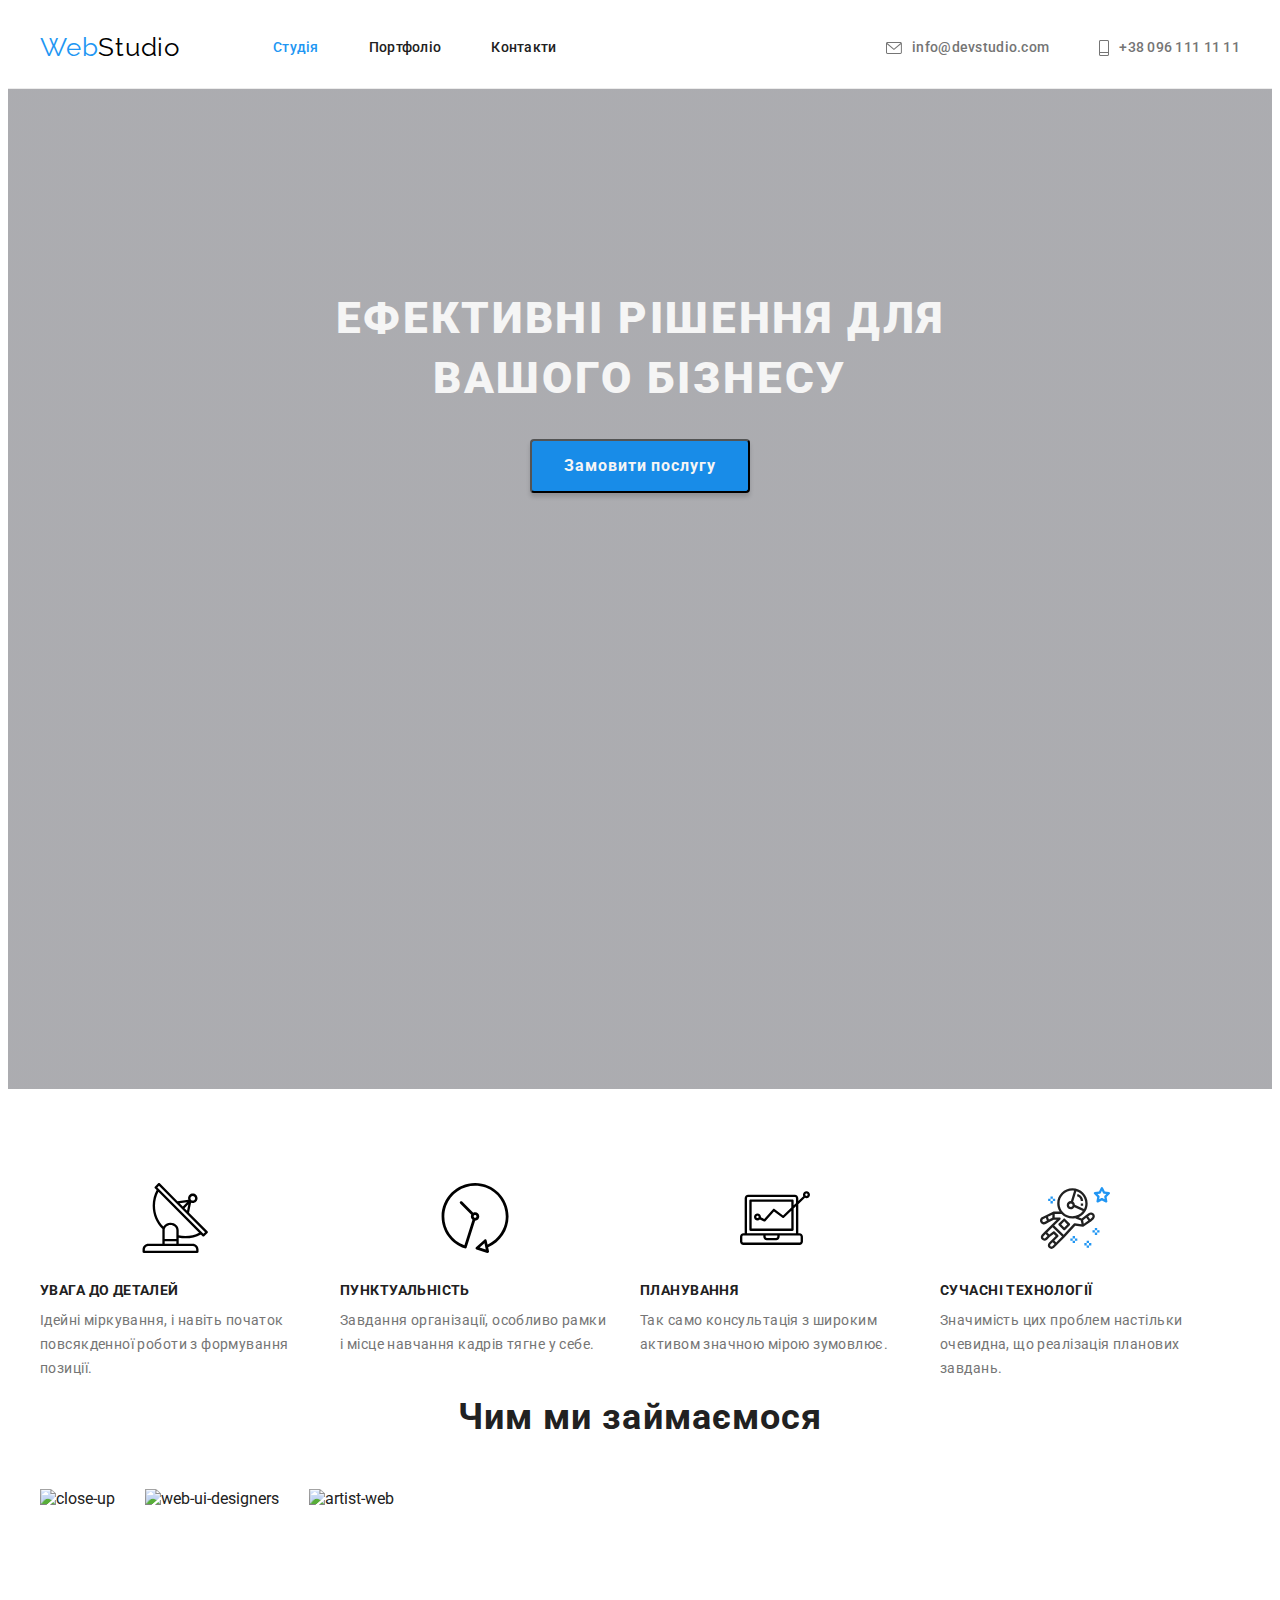
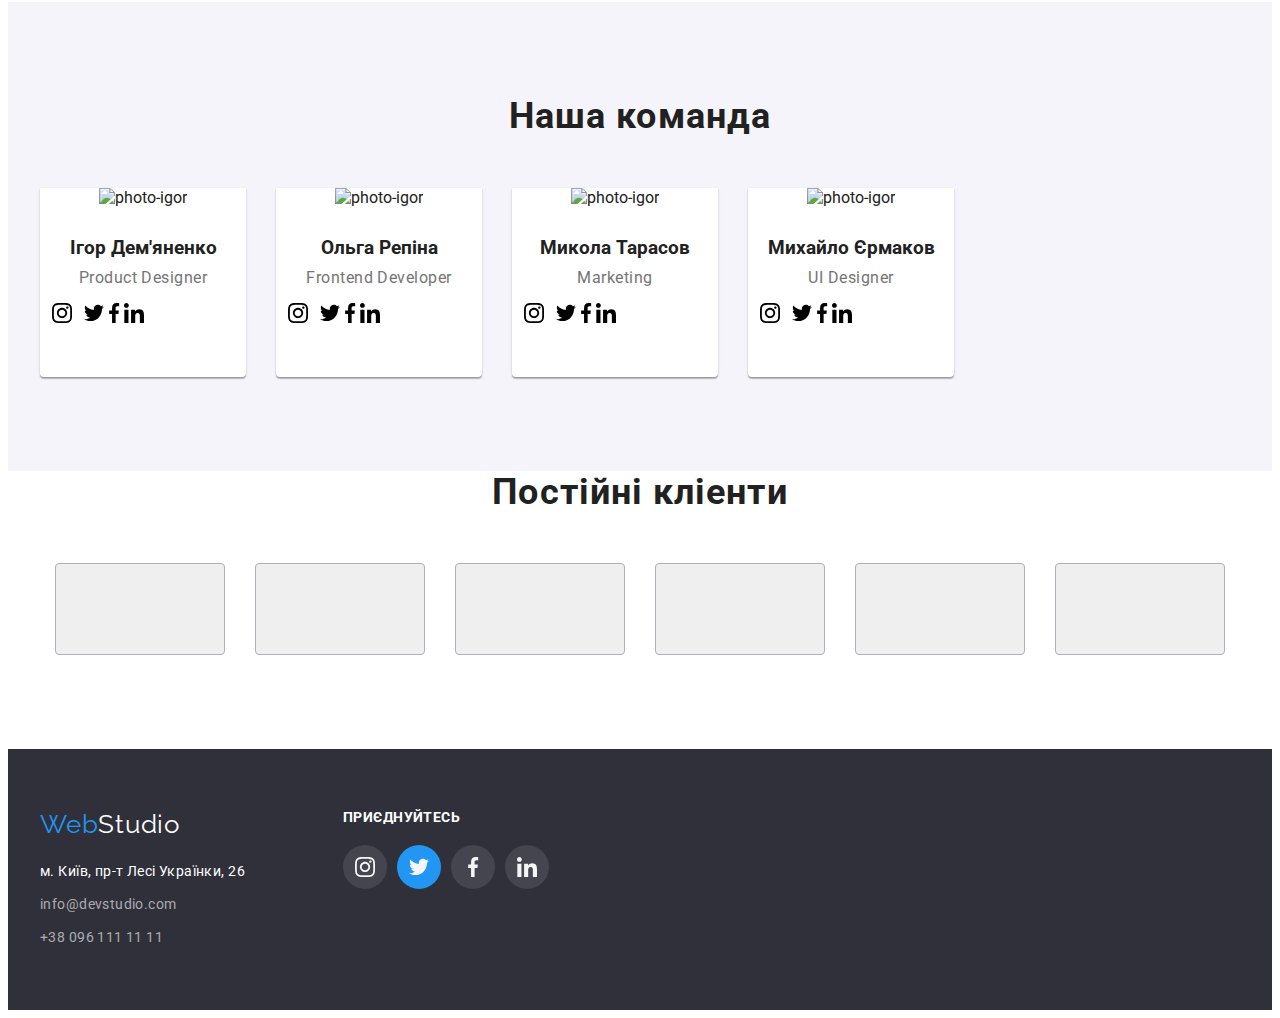
==== commit f888a18e: "dz4 footer +" ====
--- a/index.html
+++ b/index.html
@@ -363,29 +363,39 @@
             </li>
           </ul>
         </address>
-      </div>
+       </div>
         <div class="join">
-          <h3 class="title">ПРИЄДНУЙТЕСЬ</h3>
-          <button class="clik">
-            <svg class="icon" wigth="44" height="44">
-              <use href="./img/symbol-defs.svg#icon-inst"></use>
-            </svg>
-          </button>
-          <button class="clik current">
-            <svg class="icon">
-              <use href="./img/symbol-defs.svg#icon-twitter"></use>
-            </svg>
-          </button>
-          <button class="clik">
-            <svg class="icon">
-              <use href="./img/symbol-defs.svg#icon-facebook"></use>
-            </svg>
-          </button>
-          <button class="clik">
-            <svg class="icon">
-              <use href="./img/symbol-defs.svg#icon-linkedin"></use>
-            </svg>
-          </button>
+          <h3 class="join-title">ПРИЄДНУЙТЕСЬ</h3>
+          <ul class="join-list">
+            <li class="join-item">
+              <a class="join-link">
+              <svg class="join-icon" wigth="20" height="20">
+                <use href="./img/symbol-defs.svg#icon-instagram"></use>
+              </svg>
+            </a>
+          </li>
+            <li class="join-item">
+              <a class="join-link current">
+              <svg class="join-icon" wigth="20" height="20">
+                <use href="./img/symbol-defs.svg#icon-twitter"></use>
+              </svg>
+            </a>
+          </li>
+            <li class="join-item">
+              <a class="join-link">
+              <svg class="join-icon" wigth="20" height="20">
+                <use href="./img/symbol-defs.svg#icon-facebook"></use>
+              </svg>
+            </a>
+          </li>
+            <li class="join-item">
+              <a class="join-link">
+              <svg class="join-icon" wigth="20" height="20">
+                <use href="./img/symbol-defs.svg#icon-linkedin"></use>
+              </svg>
+            </a>
+          </li>        
+        </ul>
         </div>
       </div>
     </footer>
--- a/css/style.css
+++ b/css/style.css
@@ -479,8 +479,7 @@
   color: #ffffff;
 }
 
-.address .link {
-  
+.address .link {  
   font-style: normal;
   font-size: 14px;
   line-height: 1.71;
@@ -492,32 +491,13 @@
 /* ----join----- */
 
 .bottom-box{
-  display: flex;  
-}
-
-.join .clik {
-  fill: var(--primari-bg-color) ;
-  background-color:rgba(255, 255, 255, 0.1);
-}
-
-.join .clik:hover{
-  background-color: var(--accent-color);
-}
-
-.join .clik .icon{
-  display: flex;
-  margin: auto;  
-}
-
- .join {  
-  width: 206px;
-  height: 80px;
-  margin-top: 20px;
-  margin-left: 70px;
-  margin-bottom: 50px;
- }
+  display: flex; 
+}
+.join{
+  padding-left: 70px;
+}
  
-.join .title{
+.join-title{
   margin-bottom: 20px;
 
   font-weight: 700;
@@ -528,6 +508,43 @@
 
   color: #FFFFFF;
 }
+
+.join-list{
+  width: 206px;
+  height: 44px;
+
+  display: flex;  
+}
+
+.join-item:not(:last-child){
+  margin-right: 10px;
+}
+.join-item .current {
+  background-color: var(--accent-color);
+}
+.join-link{
+  width: 44px;
+  height: 44px;
+
+  border-radius: 50%;
+  background-color:rgba(255, 255, 255, 0.1);;
+  
+  display: flex;
+  align-items: center;
+  justify-content: center;
+}
+
+.join-link:hover{
+  background-color: var(--accent-color);
+} 
+
+.join-icon{
+  fill: var(--primari-bg-color);
+}
+
+
+
+
 
 /* ------Portfolio ------ */
 
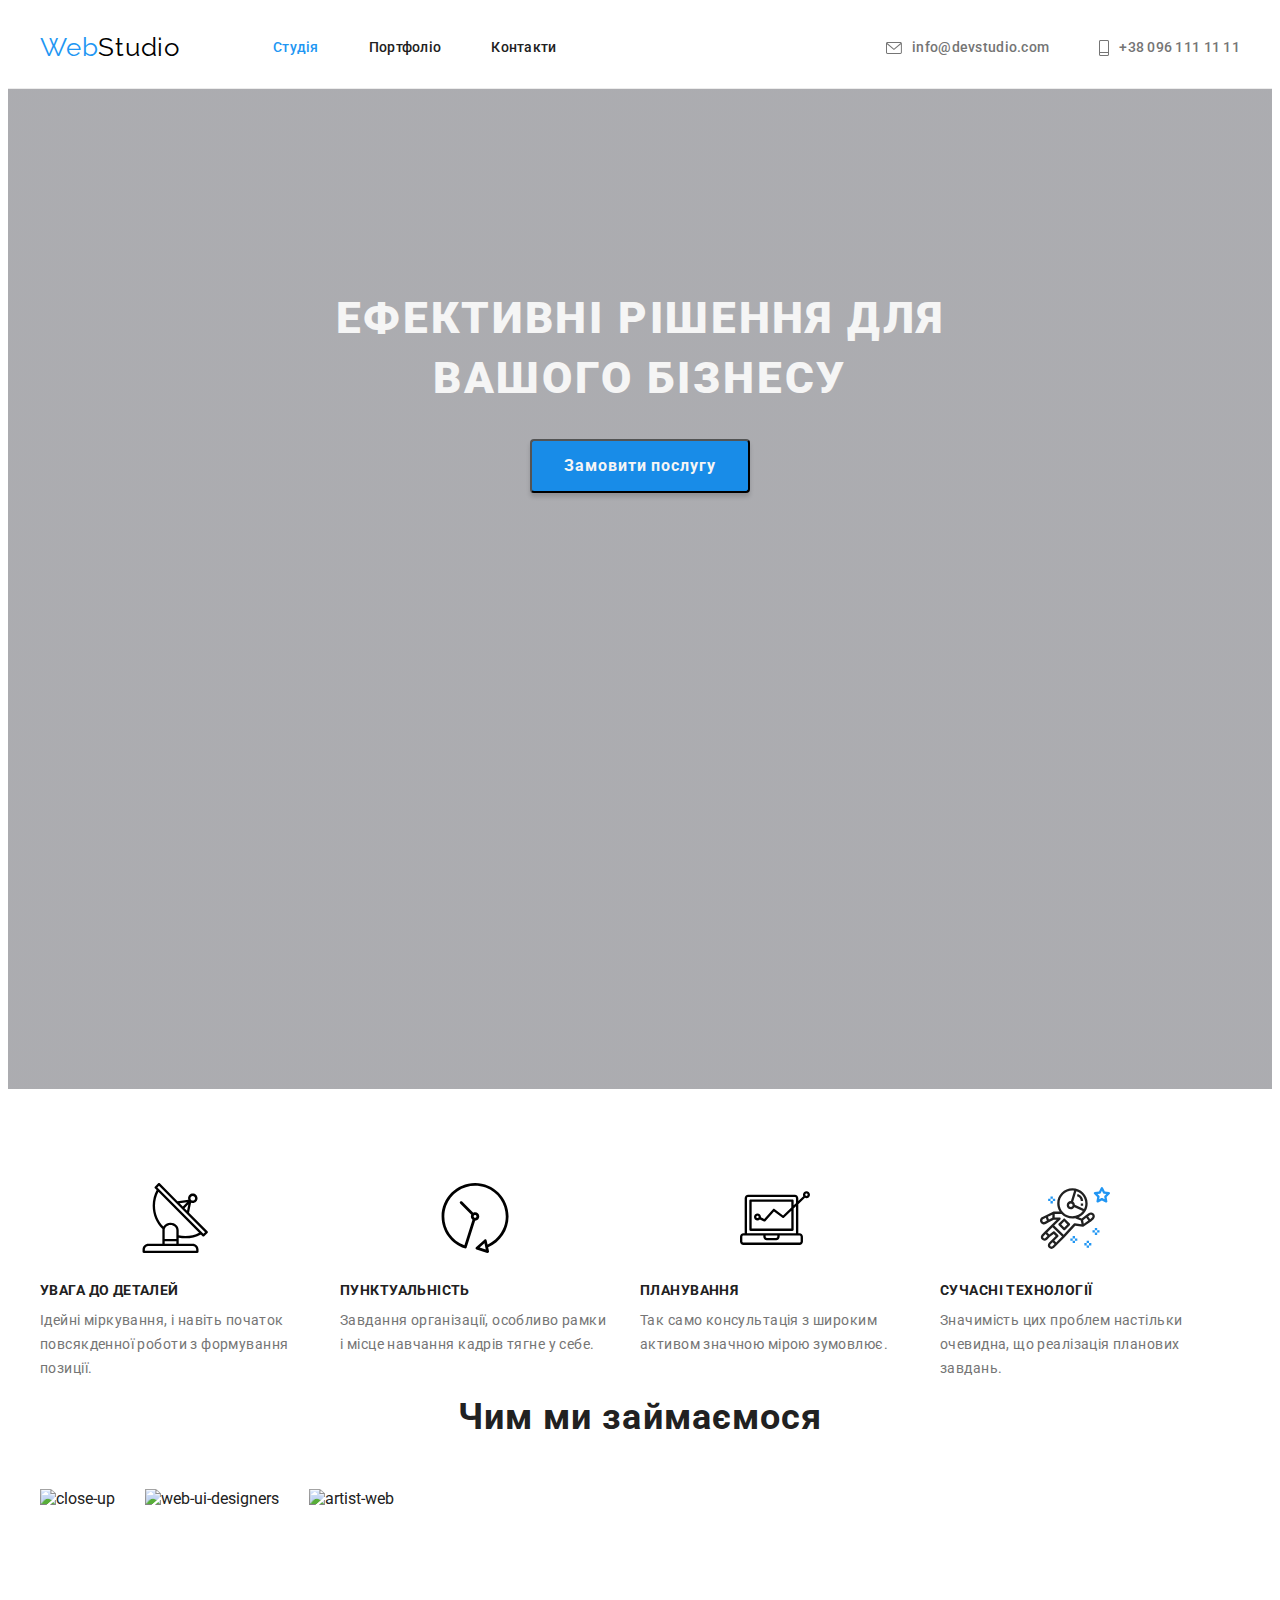
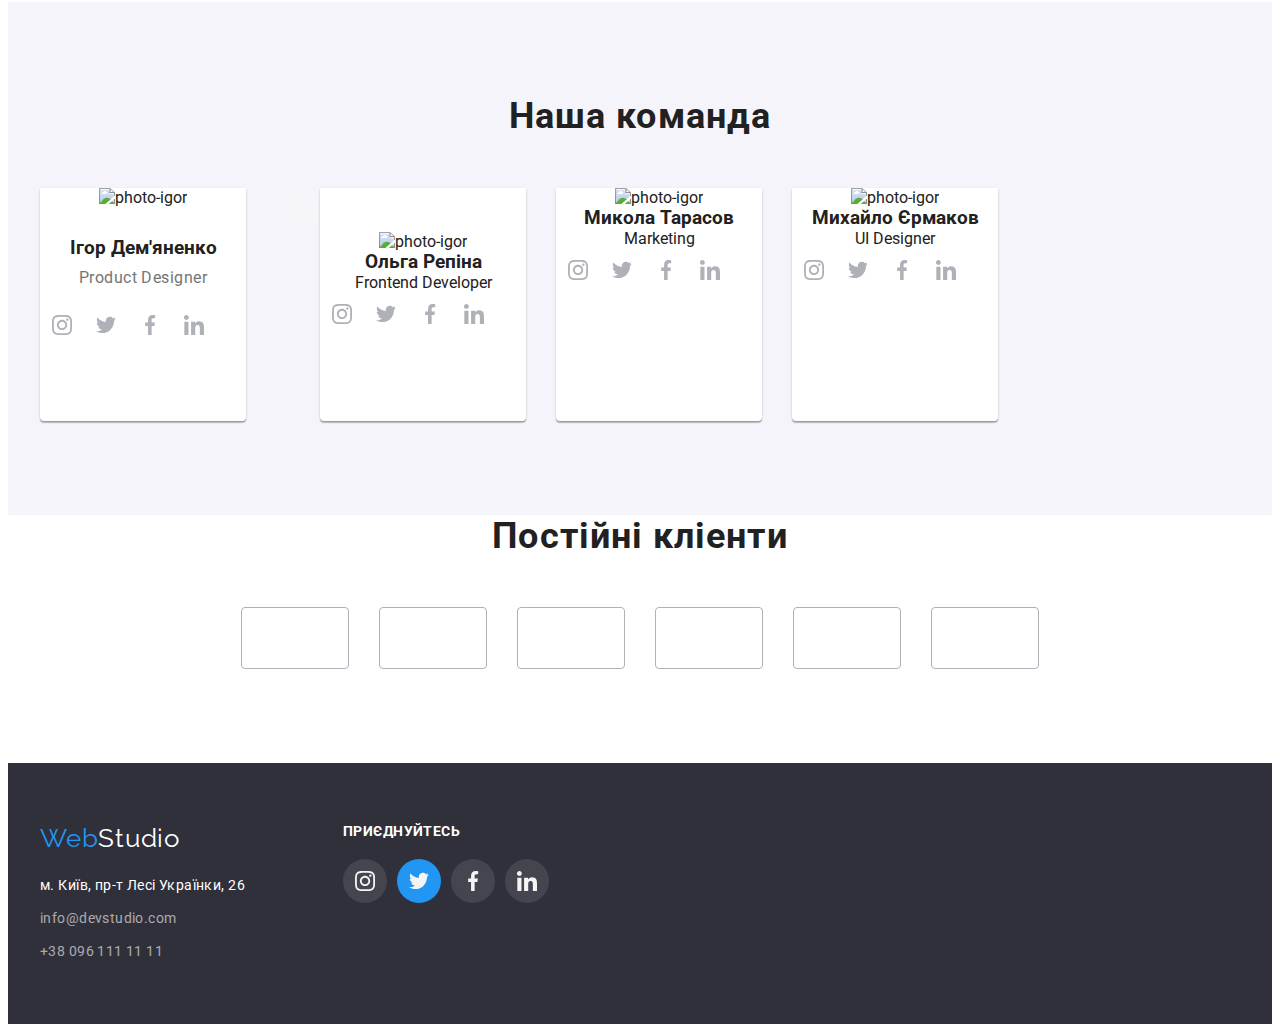
==== commit 8b3f0be9: "*" ====
--- a/index.html
+++ b/index.html
@@ -153,11 +153,10 @@
         <div class="container">
           <h2 class="title">Наша команда</h2>
           <ul class="list">
-            <li class="command-items ">
-              <a class="command-links" href="#">
+            <li class="command-items ">              
                 <img src="./img/photo-igor.jpg" alt="photo-igor" width="270" />
-                  <h3 class="name">Ігор Дем'яненко</h3>
-                  <p class="profession">Product Designer</p>
+                  <h3 class="command-name">Ігор Дем'яненко</h3>
+                  <p class="command-profession">Product Designer</p>
                      <ul class="command-list">
                       <li class="command-item">
                         <a href="#" class="command-link">
@@ -186,8 +185,7 @@
                           <use href="./img/symbol-defs.svg#icon-linkedin"></use>
                         </svg>
                       </li>
-                    </ul>                   
-                </a>                
+                    </ul>                               
               </li>            
           <li class="command-items ">
             <a class="command-links" href="#">
@@ -307,32 +305,51 @@
         </div>
       </section>
       <section class="clients">
-        <h2 class="title">Постійні кліенти</h2>
+        <h2 class="clients-title">Постійні кліенти</h2>
         <div class="client-box">
-          <button class="client-btn">
-            <svg class="client-icon"></svg>
-            <use href="./img/symbol-defs.svg#icon-yaco"></use>
-          </button>
-          <button class="client-btn">
-            <svg class="client-icon" width="40" height="52"></svg>
-            <use href="./img/symbol-defs.svg#icon-compani"></use>
-          </button>
-          <button class="client-btn">
-            <svg class="client-icon" width="43.46" height="41.18"></svg>
-            <use href="./img/symbol-defs.svg#icon-comp"></use>
-          </button>
-          <button class="client-btn">
-            <svg class="client-icon" width="84.44" height="40.62"></svg>
-            <use href="./img/symbol-defs.svg#icon-foster"></use>
-          </button>
-          <button class="client-btn">
-            <svg class="client-icon" width="62.54" height="45.43"></svg>
-            <use href="./img/symbol-defs.svg#icon-brand"></use>
-          </button>
-          <button class="client-btn">
-            <svg class="client-icon" width="93.79" height="43.93"></svg>
+          <ul class="client-list">           
+            <li class="client-item">
+              <a class="client-link">
+              <svg class="client-icon" width="106" height="60"></svg>
+              <use href="./img/symbol-defs.svg#icon-yo"></use>
+            </a>
+          </li>
+            <li class="client-item">
+              <a class="client-link">
+              <svg class="client-icon" width="106" height="60"></svg>
+              <use href="./img/symbol-defs.svg#icon-company"></use>
+            </a>
+          </li>
+            <li class="client-item">
+              <a class="client-link">
+              <svg class="client-icon" width="106" height="60"></svg>
+              <use href="./img/symbol-defs.svg#icon-comp"></use>
+            </a>
+          </li>
+            <li class="client-item">
+              <a class="client-link">
+              <svg class="client-icon" width="106" height="60"></svg>
+              <use href="./img/symbol-defs.svg#icon-foster"></use>
+            </a>
+          </li>          
+          <li class="client-item">
+            <a class="client-link">
+            <svg class="client-icon" width="106" height="60"></svg>
+            <use href="./img/symbol-defs.svg#icon-brend"></use>
+          </a>
+         </li>
+          <li class="client-item">
+            <a class="client-link">
+            <svg class="client-icon" width="106" height="60"></svg>
             <use href="./img/symbol-defs.svg#icon-tag"></use>
-          </button>
+          </a>
+        </li>
+          
+          
+          
+          
+          
+        </ul>
         </div>
       </section>
     </main>
--- a/css/style.css
+++ b/css/style.css
@@ -342,12 +342,6 @@
   padding-top: 94px;
 }
 
-.command .list,
-.command-links {
-  list-style: none;
-  text-decoration: none;
-}
-
 .command .list {
   display: flex;
   text-align: center;  
@@ -374,15 +368,14 @@
   border-radius: 0px 0px 4px 4px;
 }
 
-.command-links .name {    
-
+.command-name {  
   margin-bottom: 10px;
   padding-top: 30px;
 
   color: var(--title-text-color);
 }
 
-.command-links .profession {
+.command-profession {
   font-size: 16px;
   line-height: 1.18;
   letter-spacing: 0.03em;
@@ -393,32 +386,54 @@
 }
  
 .command-list{
+  display: flex;
+  justify-content: center;
+  align-items: center;
+  margin-bottom: 30px;
+
   width: 206px;
   height: 44px;
 
-  display: flex;
-  margin-bottom: 30px;
+ 
 }
 .command-item{
+  
+  background-color: #fff;
+  
+  
+
+}
+
+.command-link{
   width: 44px;
-  height: 44px;
-
-}
-
-.command-link{
-  display: flex;
-  justify-content: center;
+    height: 44px;
+  
+    border-radius: 50%;
+    background-color: rgba(255, 255, 255, 0.1);
+    
+  
+    display: flex;
+    align-items: center;
+    justify-content: center;
+}
+
+.command-link:hover .command-icon,
+.command-link:focus .command-icon{
+  background-color: var(--accent-color);
+  fill: var(--primari-bg-color);
 }
 
 .command-icon{
- 
-
-}
+ fill:#AFB1B8 ;
+
+}
+
+
 
 
 /* ----regular clients----- */
 
-.clients .title{
+.clients-title{
   font-weight: 700;
   font-size: 36px;
   line-height: 42px;
@@ -429,27 +444,37 @@
 }
 
 .client-box{
-  display: flex;
-  justify-content: center;
-  padding-bottom: 94px;
-}
-.client-icon{
+   display: flex; 
+   justify-content: center; 
+  padding-bottom: 94px;  
+}
+
+.client-list{
+  display: flex;
+}
+
+.client-link{
+  display: flex; 
   width: 106px;
-  height: 60px;
-}
-
-.client-btn{
-  width: 170px;
-  height: 92px;
+  height: 60px; 
+  border: 1px solid #AFB1B8;
+    border-radius: 4px;
+
+  
+}
+
+.client-item:not(:last-child){
   margin-right: 30px;
-
-  border: 1px solid #AFB1B8;
-  border-radius: 4px;
-}
-
-.client-btn:last-child{
-  margin-right: 0;
-}
+}
+
+.client-icon{ 
+  fill: #AFB1B8;
+  
+}
+
+
+
+
 
 
 /* address */
@@ -543,7 +568,7 @@
 }
 
 
-
+xxxbbbxbbbdbdfbdbdfbdfbdfbdfbdbdfbdfbdfbdfb
 
 
 /* ------Portfolio ------ */
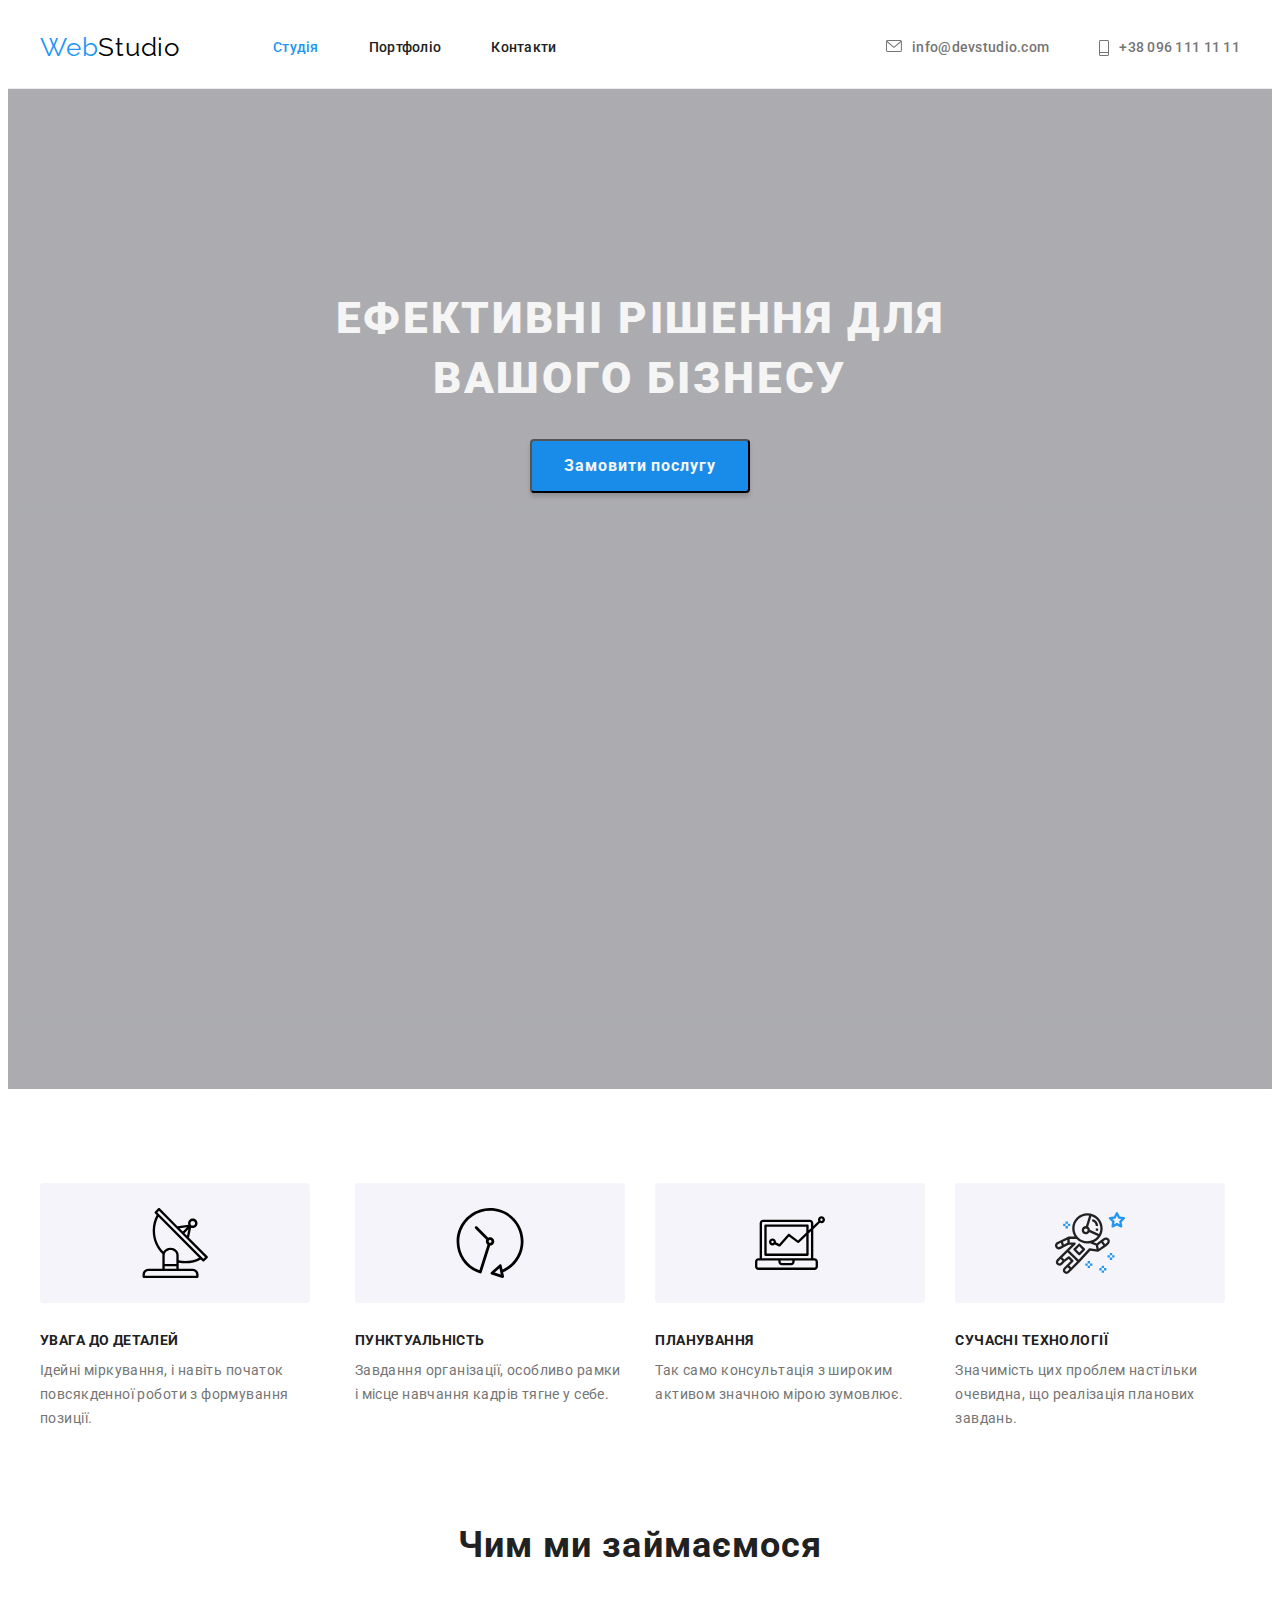
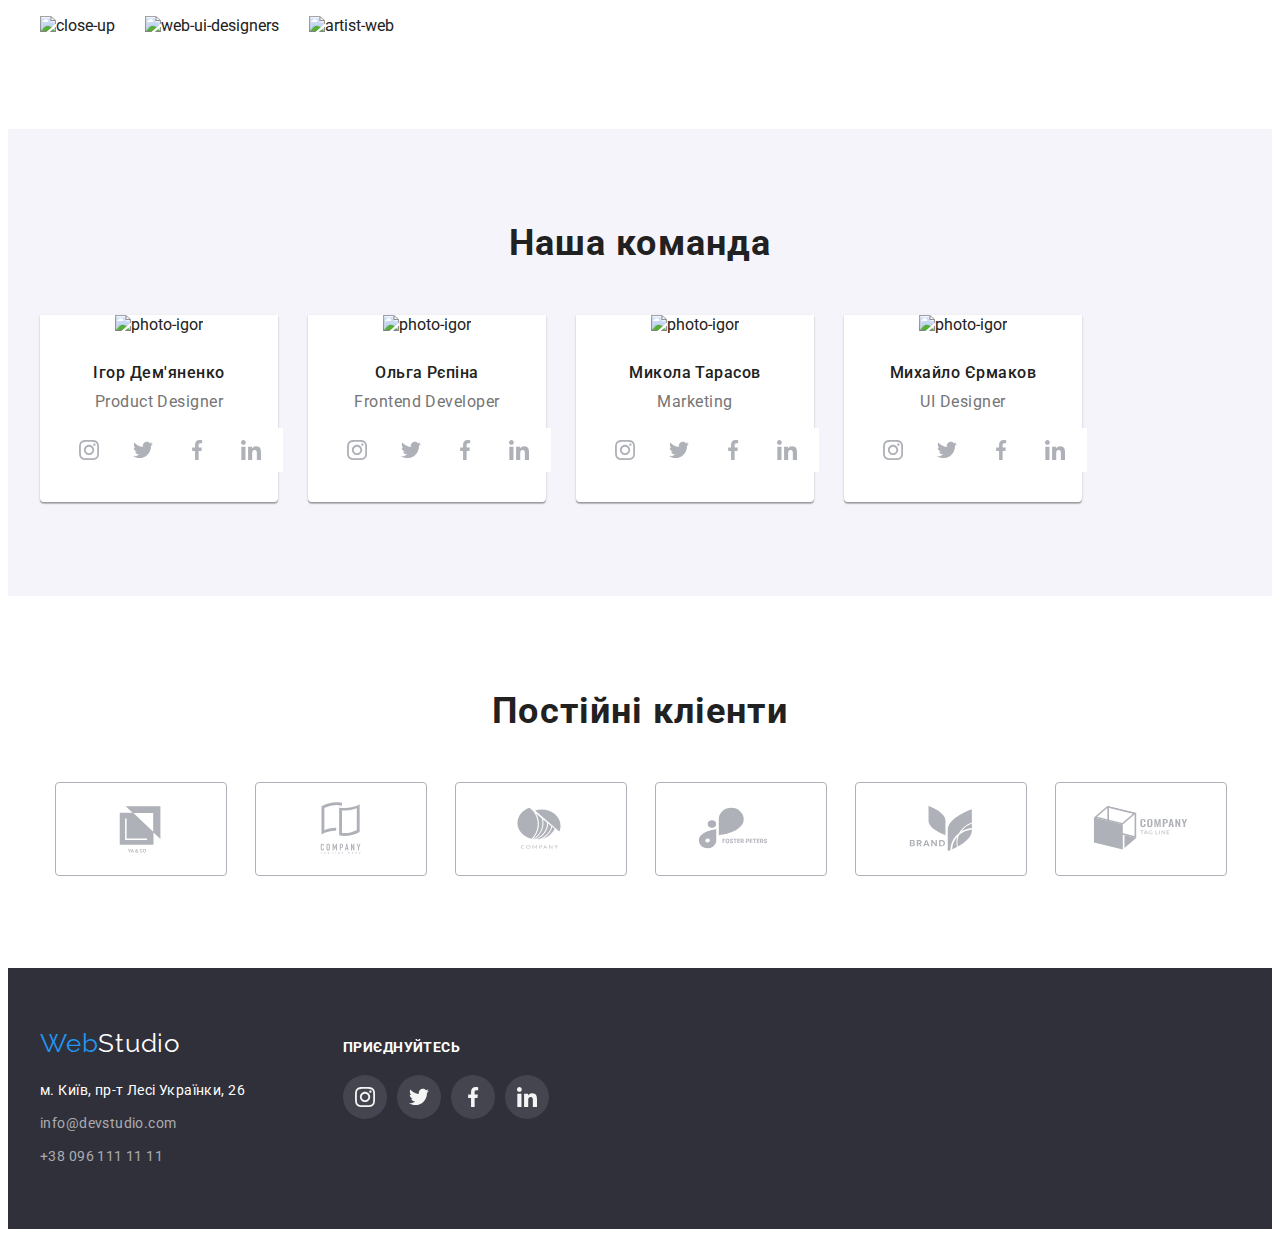
==== commit caf57fed: "+" ====
--- a/index.html
+++ b/index.html
@@ -29,19 +29,20 @@
         >
         <nav>
           <ul class="site-nav">
-            <li class="item"><a class="link current" href="#">Студія</a></li>
+            <li class="item">
+              <a class="link current" href="#">Студія</a>
+            </li>
             <li class="item">
               <a class="link" href="./portfolio.html">Портфоліо</a>
             </li>
             <li class="item"><a class="link" href="#">Контакти</a></li>
           </ul>
         </nav>
-        <ul class="top-address icons">
+        <ul class="top-address">
           <li class="item posht">
-            <a class="link current" href="mailto:info@devstudio.com"
-              >
-              <svg class="top-icon" width="16" height="12" >
-                <use href="./img/symbol-defs.svg#icon-posht-icon" ></use>
+            <a class="link " href="mailto:info@devstudio.com">
+              <svg class="top-icon " width="16" height="12">
+                <use href="./img/symbol-defs.svg#icon-posht-icon"></use>
               </svg>
               info@devstudio.com</a
             >
@@ -49,8 +50,8 @@
           <li class="item tel">
             <a class="link" href="tel:+380961111111">
               <svg class="top-icon" width="10" height="16">
-                <use href="./img/symbol-defs.svg#icon-tel-icon"></use>
-              </svg>+38 096 111 11 11</a>
+                <use href="./img/symbol-defs.svg#icon-tel-icon"></use></svg>+38 096 111 11 11</a
+              >
           </li>
         </ul>
       </div>
@@ -149,50 +150,49 @@
         </div>
       </section>
       <!--Наша команда-->
-      <section class="command">
+      <section class="commands">
         <div class="container">
-          <h2 class="title">Наша команда</h2>
-          <ul class="list">
-            <li class="command-items ">              
-                <img src="./img/photo-igor.jpg" alt="photo-igor" width="270" />
-                  <h3 class="command-name">Ігор Дем'яненко</h3>
-                  <p class="command-profession">Product Designer</p>
-                     <ul class="command-list">
-                      <li class="command-item">
-                        <a href="#" class="command-link">
-                        <svg class="command-icon" width="20" height="20">
-                          <use href="./img/symbol-defs.svg#icon-instagram"></use>
-                        </svg>
-                      </a>
-                    </li>
-                      <li>
-                        <a href="#" class="command-link">
-                        <svg class="command-icon" width="20" height="20">
-                          <use href="./img/symbol-defs.svg#icon-twitter"></use>
-                        </svg>
-                      </a>
-                    </li>
-                      <li>
-                        <a href="#" class="command-link">
-                        <svg class="command-icon" width="20" height="20">
-                          <use href="./img/symbol-defs.svg#icon-facebook"></use>
-                        </svg>
-                      </a>
-                    </li>
-                      <li>
-                        <a href="#" class="command-link">
-                        <svg class="command-icon" width="20" height="20">
-                          <use href="./img/symbol-defs.svg#icon-linkedin"></use>
-                        </svg>
-                      </li>
-                    </ul>                               
-              </li>            
-          <li class="command-items ">
-            <a class="command-links" href="#">
+          <h2 class="commands-title">Наша команда</h2>
+          <ul class="commands-list">
+            <li class="command-items">
+              <img src="./img/photo-igor.jpg" alt="photo-igor" width="270" />
+              <h3 class="command-name">Ігор Дем'яненко</h3>
+              <p class="command-profession">Product Designer</p>
+              <ul class="command-list">
+                <li class="command-item">
+                  <a href="#" class="command-link">
+                    <svg class="command-icon" width="20" height="20">
+                      <use href="./img/symbol-defs.svg#icon-instagram"></use>
+                    </svg>
+                  </a>
+                </li>
+                <li class="command-item">
+                  <a href="#" class="command-link">
+                    <svg class="command-icon" width="20" height="20">
+                      <use href="./img/symbol-defs.svg#icon-twitter"></use>
+                    </svg>
+                  </a>
+                </li>
+                <li class="command-item">
+                  <a href="#" class="command-link">
+                    <svg class="command-icon" width="20" height="20">
+                      <use href="./img/symbol-defs.svg#icon-facebook"></use>
+                    </svg>
+                  </a>
+                </li>
+                <li class="command-item">
+                  <a href="#" class="command-link">
+                    <svg class="command-icon" width="20" height="20">
+                      <use href="./img/symbol-defs.svg#icon-linkedin"></use>
+                    </svg>
+                  </a>
+                </li>
+              </ul>
+            </li>
+            <li class="command-items">
               <img src="./img/photo-olga.jpg" alt="photo-igor" width="270" />
-              <h3 class="name">Ольга Репіна</h3>
-              <p class="profession">Frontend Developer</p>
-          
+              <h3 class="command-name">Ольга Рєпіна</h3>
+              <p class="command-profession">Frontend Developer</p>
               <ul class="command-list">
                 <li class="command-item">
                   <a href="#" class="command-link">
@@ -201,155 +201,149 @@
                     </svg>
                   </a>
                 </li>
-                <li>
+                <li class="command-item">
                   <a href="#" class="command-link">
                     <svg class="command-icon" width="20" height="20">
                       <use href="./img/symbol-defs.svg#icon-twitter"></use>
                     </svg>
                   </a>
                 </li>
-                <li>
+                <li class="command-item">
                   <a href="#" class="command-link">
                     <svg class="command-icon" width="20" height="20">
                       <use href="./img/symbol-defs.svg#icon-facebook"></use>
                     </svg>
                   </a>
                 </li>
-                <li>
+                <li class="command-item">
                   <a href="#" class="command-link">
                     <svg class="command-icon" width="20" height="20">
                       <use href="./img/symbol-defs.svg#icon-linkedin"></use>
                     </svg>
+                  </a>
                 </li>
               </ul>
-          
-            </a>
-          </li>
-            <li class="command-items ">
-              <a class="command-links" href="#">
-                <img src="./img/photo-mukola.jpg" alt="photo-igor" width="270" />
-                <h3 class="name">Микола Тарасов</h3>
-                <p class="profession">Marketing</p>
-            
-                <ul class="command-list">
-                  <li class="command-item">
-                    <a href="#" class="command-link">
-                      <svg class="command-icon" width="20" height="20">
-                        <use href="./img/symbol-defs.svg#icon-instagram"></use>
-                      </svg>
-                    </a>
-                  </li>
-                  <li>
-                    <a href="#" class="command-link">
-                      <svg class="command-icon" width="20" height="20">
-                        <use href="./img/symbol-defs.svg#icon-twitter"></use>
-                      </svg>
-                    </a>
-                  </li>
-                  <li>
-                    <a href="#" class="command-link">
-                      <svg class="command-icon" width="20" height="20">
-                        <use href="./img/symbol-defs.svg#icon-facebook"></use>
-                      </svg>
-                    </a>
-                  </li>
-                  <li>
-                    <a href="#" class="command-link">
-                      <svg class="command-icon" width="20" height="20">
-                        <use href="./img/symbol-defs.svg#icon-linkedin"></use>
-                      </svg>
-                  </li>
-                </ul>
-            
-              </a>
-            </li>
-            <li class="command-items ">
-              <a class="command-links" href="#">
-                <img src="./img/photo-mihailo.jpg" alt="photo-igor" width="270" />
-                <h3 class="name">Михайло Єрмаков</h3>
-                <p class="profession">UI Designer</p>
-            
-                <ul class="command-list">
-                  <li class="command-item">
-                    <a href="#" class="command-link">
-                      <svg class="command-icon" width="20" height="20">
-                        <use href="./img/symbol-defs.svg#icon-instagram"></use>
-                      </svg>
-                    </a>
-                  </li>
-                  <li>
-                    <a href="#" class="command-link">
-                      <svg class="command-icon" width="20" height="20">
-                        <use href="./img/symbol-defs.svg#icon-twitter"></use>
-                      </svg>
-                    </a>
-                  </li>
-                  <li>
-                    <a href="#" class="command-link">
-                      <svg class="command-icon" width="20" height="20">
-                        <use href="./img/symbol-defs.svg#icon-facebook"></use>
-                      </svg>
-                    </a>
-                  </li>
-                  <li>
-                    <a href="#" class="command-link">
-                      <svg class="command-icon" width="20" height="20">
-                        <use href="./img/symbol-defs.svg#icon-linkedin"></use>
-                      </svg>
-                  </li>
-                </ul>
-            
-              </a>
+            </li>
+            <li class="command-items">
+              <img src="./img/photo-mukola.jpg" alt="photo-igor" width="270" />
+              <h3 class="command-name">Микола Тарасов</h3>
+              <p class="command-profession">Marketing</p>
+              <ul class="command-list">
+                <li class="command-item">
+                  <a href="#" class="command-link">
+                    <svg class="command-icon" width="20" height="20">
+                      <use href="./img/symbol-defs.svg#icon-instagram"></use>
+                    </svg>
+                  </a>
+                </li>
+                <li class="command-item">
+                  <a href="#" class="command-link">
+                    <svg class="command-icon" width="20" height="20">
+                      <use href="./img/symbol-defs.svg#icon-twitter"></use>
+                    </svg>
+                  </a>
+                </li>
+                <li class="command-item">
+                  <a href="#" class="command-link">
+                    <svg class="command-icon" width="20" height="20">
+                      <use href="./img/symbol-defs.svg#icon-facebook"></use>
+                    </svg>
+                  </a>
+                </li>
+                <li class="command-item">
+                  <a href="#" class="command-link">
+                    <svg class="command-icon" width="20" height="20">
+                      <use href="./img/symbol-defs.svg#icon-linkedin"></use>
+                    </svg>
+                  </a>
+                </li>
+              </ul>
+            </li>
+            <li class="command-items">
+              <img src="./img/photo-mihailo.jpg" alt="photo-igor" width="270" />
+              <h3 class="command-name">Михайло Єрмаков</h3>
+              <p class="command-profession">UI Designer</p>
+              <ul class="command-list">
+                <li class="command-item">
+                  <a href="#" class="command-link">
+                    <svg class="command-icon" width="20" height="20">
+                      <use href="./img/symbol-defs.svg#icon-instagram"></use>
+                    </svg>
+                  </a>
+                </li>
+                <li class="command-item">
+                  <a href="#" class="command-link">
+                    <svg class="command-icon" width="20" height="20">
+                      <use href="./img/symbol-defs.svg#icon-twitter"></use>
+                    </svg>
+                  </a>
+                </li>
+                <li class="command-item">
+                  <a href="#" class="command-link">
+                    <svg class="command-icon" width="20" height="20">
+                      <use href="./img/symbol-defs.svg#icon-facebook"></use>
+                    </svg>
+                  </a>
+                </li>
+                <li class="command-item">
+                  <a href="#" class="command-link">
+                    <svg class="command-icon" width="20" height="20">
+                      <use href="./img/symbol-defs.svg#icon-linkedin"></use>
+                    </svg>
+                  </a>
+                </li>
+              </ul>
             </li>
           </ul>
         </div>
       </section>
       <section class="clients">
         <h2 class="clients-title">Постійні кліенти</h2>
-        <div class="client-box">
-          <ul class="client-list">           
-            <li class="client-item">
-              <a class="client-link">
-              <svg class="client-icon" width="106" height="60"></svg>
-              <use href="./img/symbol-defs.svg#icon-yo"></use>
-            </a>
-          </li>
-            <li class="client-item">
-              <a class="client-link">
-              <svg class="client-icon" width="106" height="60"></svg>
-              <use href="./img/symbol-defs.svg#icon-company"></use>
-            </a>
-          </li>
-            <li class="client-item">
-              <a class="client-link">
-              <svg class="client-icon" width="106" height="60"></svg>
-              <use href="./img/symbol-defs.svg#icon-comp"></use>
-            </a>
-          </li>
-            <li class="client-item">
-              <a class="client-link">
-              <svg class="client-icon" width="106" height="60"></svg>
-              <use href="./img/symbol-defs.svg#icon-foster"></use>
-            </a>
-          </li>          
-          <li class="client-item">
-            <a class="client-link">
-            <svg class="client-icon" width="106" height="60"></svg>
-            <use href="./img/symbol-defs.svg#icon-brend"></use>
-          </a>
-         </li>
-          <li class="client-item">
-            <a class="client-link">
-            <svg class="client-icon" width="106" height="60"></svg>
-            <use href="./img/symbol-defs.svg#icon-tag"></use>
-          </a>
-        </li>
-          
-          
-          
-          
-          
-        </ul>
+        <div class="container client-box">
+          <ul class="client-list">
+            <li class="client-item">
+              <a class="client-link">
+                <svg class="client-icon" width="106" height="60">
+                <use href="./img/symbol-defs.svg#icon-yo"></use>
+              </svg>
+              </a>
+            </li>
+            <li class="client-item">
+              <a class="client-link">
+                <svg class="client-icon" width="106" height="60">
+                <use href="./img/symbol-defs.svg#icon-company"></use>
+              </svg>
+              </a>
+            </li>
+            <li class="client-item">
+              <a class="client-link">
+                <svg class="client-icon" width="106" height="60">
+                <use href="./img/symbol-defs.svg#icon-comp"></use>
+              </svg>
+              </a>
+            </li>
+            <li class="client-item">
+              <a class="client-link">
+                <svg class="client-icon" width="106" height="60">
+                <use href="./img/symbol-defs.svg#icon-foster"></use>
+              </svg>
+              </a>
+            </li>
+            <li class="client-item">
+              <a class="client-link">
+                <svg class="client-icon" width="106" height="60">
+                <use href="./img/symbol-defs.svg#icon-brend"></use>
+              </svg>
+              </a>
+            </li>
+            <li class="client-item">
+              <a class="client-link">
+                <svg class="client-icon" width="106" height="60">
+                <use href="./img/symbol-defs.svg#icon-tag"></use>
+              </svg>
+              </a>
+            </li>
+          </ul>
         </div>
       </section>
     </main>
@@ -357,62 +351,62 @@
     <footer class="address-footer">
       <div class="container bottom-box">
         <div class="footer-box">
-        <a href="#" class="logo-link">
-          Web<span class="logo-span">Studio</span></a
-        >
-        <address>
-          <ul class="address">
-            <li class="item-text">
-              <a
-                class="link"
-                target="_blank"
-                href="https://goo.gl/maps/rWDVabsa2ufEebZV9"
-                >м. Київ, пр-т Лесі Українки, 26</a
-              >
-            </li>
-            <li class="item">
-              <a class="link" href="mailto:info@devstudio.com"
-                >info@devstudio.com</a
-              >
-            </li>
-            <li class="item">
-              <a class="link" href="tel:+380961111111">+38 096 111 11 11</a>
-            </li>
-          </ul>
-        </address>
-       </div>
+          <a href="#" class="logo-link">
+            Web<span class="logo-span">Studio</span></a
+          >
+          <address>
+            <ul class="address">
+              <li class="item-text">
+                <a
+                  class="link"
+                  target="_blank"
+                  href="https://goo.gl/maps/rWDVabsa2ufEebZV9"
+                  >м. Київ, пр-т Лесі Українки, 26</a
+                >
+              </li>
+              <li class="item">
+                <a class="link" href="mailto:info@devstudio.com"
+                  >info@devstudio.com</a
+                >
+              </li>
+              <li class="item">
+                <a class="link" href="tel:+380961111111">+38 096 111 11 11</a>
+              </li>
+            </ul>
+          </address>
+        </div>
         <div class="join">
           <h3 class="join-title">ПРИЄДНУЙТЕСЬ</h3>
           <ul class="join-list">
             <li class="join-item">
               <a class="join-link">
-              <svg class="join-icon" wigth="20" height="20">
-                <use href="./img/symbol-defs.svg#icon-instagram"></use>
-              </svg>
-            </a>
-          </li>
-            <li class="join-item">
-              <a class="join-link current">
-              <svg class="join-icon" wigth="20" height="20">
-                <use href="./img/symbol-defs.svg#icon-twitter"></use>
-              </svg>
-            </a>
-          </li>
+                <svg class="join-icon" wigth="20" height="20">
+                  <use href="./img/symbol-defs.svg#icon-instagram"></use>
+                </svg>
+              </a>
+            </li>
             <li class="join-item">
               <a class="join-link">
-              <svg class="join-icon" wigth="20" height="20">
-                <use href="./img/symbol-defs.svg#icon-facebook"></use>
-              </svg>
-            </a>
-          </li>
+                <svg class="join-icon" wigth="20" height="20">
+                  <use href="./img/symbol-defs.svg#icon-twitter"></use>
+                </svg>
+              </a>
+            </li>
             <li class="join-item">
               <a class="join-link">
-              <svg class="join-icon" wigth="20" height="20">
-                <use href="./img/symbol-defs.svg#icon-linkedin"></use>
-              </svg>
-            </a>
-          </li>        
-        </ul>
+                <svg class="join-icon" wigth="20" height="20">
+                  <use href="./img/symbol-defs.svg#icon-facebook"></use>
+                </svg>
+              </a>
+            </li>
+            <li class="join-item">
+              <a class="join-link">
+                <svg class="join-icon" wigth="20" height="20">
+                  <use href="./img/symbol-defs.svg#icon-linkedin"></use>
+                </svg>
+              </a>
+            </li>
+          </ul>
         </div>
       </div>
     </footer>
--- a/css/style.css
+++ b/css/style.css
@@ -130,9 +130,6 @@
 
 /* top-address */
 
-.top-address .link.current {
-  /* color: var(--accent-color); */
-}
 
 .site-nav,
 .top-address {
@@ -157,22 +154,26 @@
 
 .top-address .link {
   display: flex;
-  padding: 32px 0;
 
   color: var(--primary-text-color);
 }
- .top-icon{
-  display: flex;
-  
-  margin: auto;
+
+.top-address .link:hover .top-icon,
+.top-address .link:focus .top-icon{
+  fill: var(--accent-color);
+}
+
+ .top-icon{   
   margin-right: 10px;
-  fill: var(--primary-text-color);
-  
-}
- .item .top-icon:hover{
-  fill: var(--accent-color);
+
+  fill: var(--primary-text-color);  
+}
+
+ .top-icon:hover,
+ .top-icon:focus{
+  fill: currentColor;
  }
-
+ 
 /* ---top border--- */
 .border{
   border-bottom:  1px solid #ECECEC;
@@ -263,18 +264,19 @@
 }
 
 .feature .list {
-  display: flex;
-  flex-wrap: wrap;  
-}
-
-.feature-item {  
+  display: flex;  
+}
+
+.feature-box{ 
+  display: flex;
+  justify-content: center; 
+  align-items: center;
+
   width: 270px;
-  height: 120px;  
-}
-
-.feature-box{ 
-  display: flex;
-  justify-content: center;   
+  height: 120px; 
+
+  background-color: #F5F4FA;
+  border-radius: 4px;
 }
 
 .feature-icon{    
@@ -336,13 +338,13 @@
 /* section-command */
 
 
-.command {
+.commands {
   background: #f5f4fa;
   padding-bottom: 94px;
   padding-top: 94px;
 }
 
-.command .list {
+.commands-list {
   display: flex;
   text-align: center;  
 }
@@ -351,7 +353,7 @@
   margin-right: 30px;
 }
 
-.command .title {  
+.commands-title {  
   margin-bottom: 50px;
 
   font-weight: 700;
@@ -363,12 +365,19 @@
 
 .command-items{
   background: #ffffff;
-  box-shadow: 0px 1px 3px rgba(0, 0, 0, 0.12), 0px 1px 1px rgba(0, 0, 0, 0.14),
+  box-shadow: 0px 1px 3px rgba(0, 0, 0, 0.12), 
+  0px 1px 1px rgba(0, 0, 0, 0.14),
     0px 2px 1px rgba(0, 0, 0, 0.2);
   border-radius: 0px 0px 4px 4px;
 }
 
 .command-name {  
+  font-weight: 500;
+  font-size: 16px;
+  line-height: 1.18;  
+  text-align: center;
+  letter-spacing: 0.03em;
+
   margin-bottom: 10px;
   padding-top: 30px;
 
@@ -388,50 +397,57 @@
 .command-list{
   display: flex;
   justify-content: center;
-  align-items: center;
-  margin-bottom: 30px;
+  align-items: center;  
 
   width: 206px;
   height: 44px;
-
- 
-}
-.command-item{
-  
+  margin-left: 32px; 
+  margin-bottom: 30px;
+}
+
+.command-item{  
   background-color: #fff;
   
-  
-
 }
 
 .command-link{
   width: 44px;
-    height: 44px;
-  
-    border-radius: 50%;
-    background-color: rgba(255, 255, 255, 0.1);
-    
-  
-    display: flex;
-    align-items: center;
-    justify-content: center;
+  height: 44px;  
+  border-radius: 50%;   
+
+  display: flex;
+  align-items: center;
+  justify-content: center;
+  margin-right: 10px;
+  color:#AFB1B8 ;
+}
+
+.command-link:hover,
+.command-link:focus{
+  background-color:var(--accent-color);
 }
 
 .command-link:hover .command-icon,
-.command-link:focus .command-icon{
-  background-color: var(--accent-color);
+.command-link:focus .command-icon{ 
   fill: var(--primari-bg-color);
 }
 
 .command-icon{
- fill:#AFB1B8 ;
-
-}
-
-
-
+ fill:currentColor ;
+
+}
 
 /* ----regular clients----- */
+
+.clients{
+  padding-top: 94px;
+  padding-bottom: 94px;
+}
+
+.client-box {
+  display: flex;
+  justify-content: center;   
+}
 
 .clients-title{
   font-weight: 700;
@@ -441,41 +457,52 @@
   letter-spacing: 0.03em;
 
   padding-bottom: 50px;
-}
-
-.client-box{
-   display: flex; 
-   justify-content: center; 
-  padding-bottom: 94px;  
-}
-
-.client-list{
-  display: flex;
-}
-
-.client-link{
-  display: flex; 
-  width: 106px;
-  height: 60px; 
-  border: 1px solid #AFB1B8;
-    border-radius: 4px;
-
-  
+
+}
+
+.client-list{  
+  display: flex;
+  justify-content: center;
+  align-items: center; 
+   
 }
 
 .client-item:not(:last-child){
   margin-right: 30px;
 }
 
-.client-icon{ 
-  fill: #AFB1B8;
+.client-item{
+  width: 170px;
+  height: 92px;
+}
+
+.client-link{  
+  display: flex;
+  justify-content: center;
+  align-items: center;
+
+  width: 100%;
+  height: 100%;    
   
-}
-
-
-
-
-
+  border: 1px solid #AFB1B8;
+  border-radius: 4px;  
+  color:#AFB1B8 ;  
+}
+
+.client-link:hover,
+.client-link:focus {
+  border: 1px solid var(--accent-color);
+}
+
+.client-link:hover>.client-icon,
+.client-link:focus>.client-icon{    
+  fill: var(--accent-color); 
+}
+
+ .client-icon{  
+  fill: currentColor;  
+ }
+ 
 
 /* address */
 .address-footer {
@@ -493,7 +520,10 @@
 
 .address-footer {  
   background: #2f303a;
-}
+display: flex;
+align-items: baseline;
+}
+
 
 .address .item-text,
 .address .item:not(:last-child){
@@ -516,10 +546,12 @@
 /* ----join----- */
 
 .bottom-box{
-  display: flex; 
-}
+  display: flex;
+  align-items: baseline;  
+}
+
 .join{
-  padding-left: 70px;
+  padding-left: 70px;  
 }
  
 .join-title{
@@ -544,9 +576,7 @@
 .join-item:not(:last-child){
   margin-right: 10px;
 }
-.join-item .current {
-  background-color: var(--accent-color);
-}
+
 .join-link{
   width: 44px;
   height: 44px;
@@ -557,21 +587,20 @@
   display: flex;
   align-items: center;
   justify-content: center;
-}
-
-.join-link:hover{
+  color: var(--primari-bg-color);
+}
+
+.join-link:hover,
+.join-link:focus{
   background-color: var(--accent-color);
 } 
 
 .join-icon{
-  fill: var(--primari-bg-color);
-}
-
-
-xxxbbbxbbbdbdfbdbdfbdfbdfbdfbdbdfbdfbdfbdfb
-
-
-/* ------Portfolio ------ */
+  fill: currentColor;
+}
+
+
+/* ----------Portfolio ---------- */
 
 /* filter */
 
@@ -635,7 +664,13 @@
   margin-right: 30px;
 
   background: #FFFFFF;
- 
+   
+}
+
+.gallery-list .item:hover{
+  box-shadow: 0px 1px 1px rgba(0, 0, 0, 0.12),
+    0px 4px 4px rgba(0, 0, 0, 0.06),
+    1px 4px 6px rgba(0, 0, 0, 0.16);
 }
 
 .gallery-list .item:nth-child(3n) {
